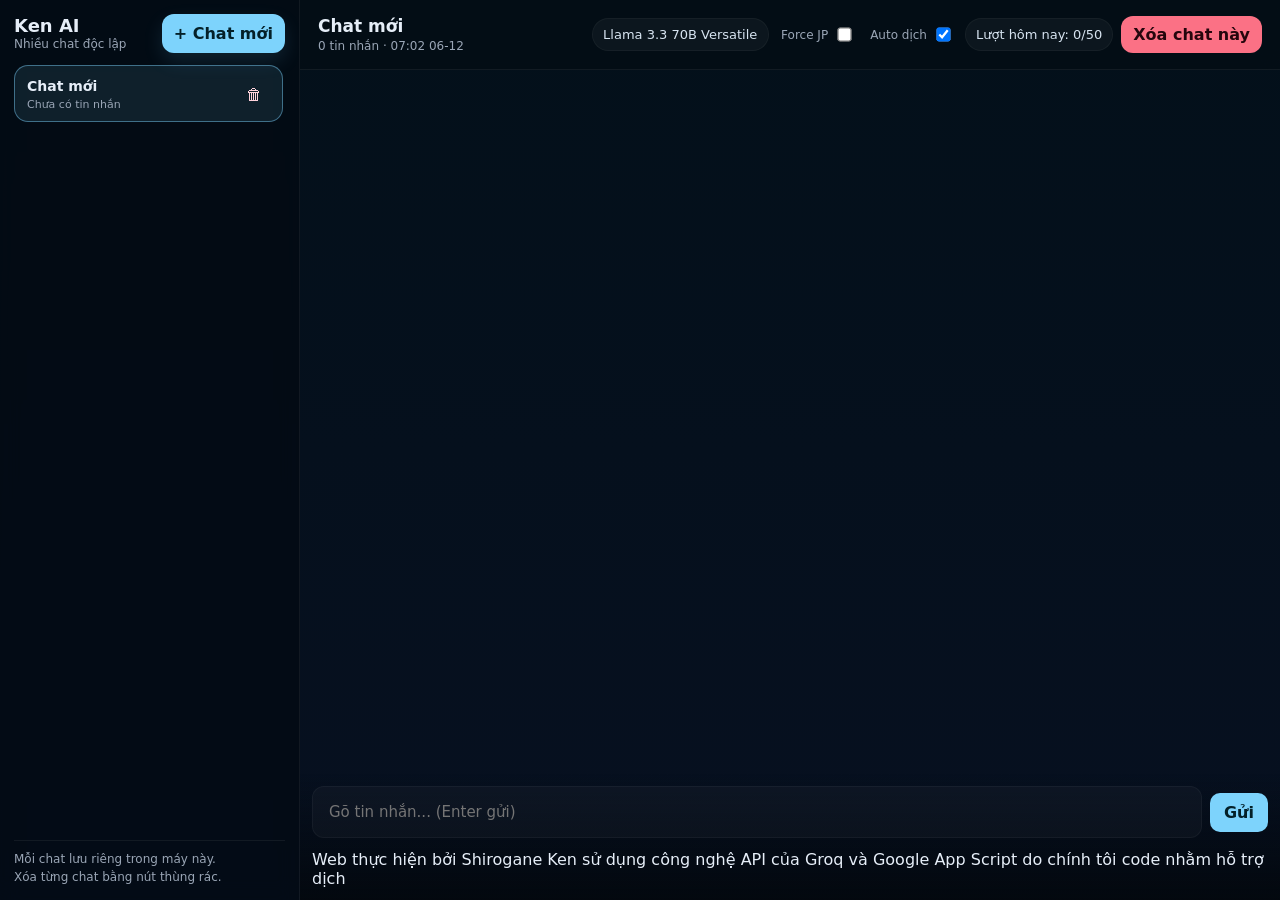
==== index.html @ e2cc00dc "Add files via upload" ====
<!doctype html>
<html lang="vi">
<head>
  <meta charset="utf-8" />
  <meta name="viewport" content="width=device-width,initial-scale=1" />
  <meta name="viewport" content="width=device-width, initial-scale=1, viewport-fit=cover" />
  <title>Multi Chat + Translate — Groq + Google Script</title>
  <style>
    :root{
      --bg1:#03101a;
      --bg2:#071020;
      --panel:rgba(11,18,32,0.92);
      --panel2:rgba(255,255,255,0.04);
      --line:rgba(255,255,255,0.06);
      --text:#e6eef8;
      --muted:#9aa6b6;
      --accent:#7dd3fc;
      --accent2:#06343b;
      --danger:#fb7185;
      --shadow:0 10px 40px rgba(2,6,23,0.6);
      --radius:16px;
    }
    *,*::before,*::after{box-sizing:border-box}
    html,body{height:100%;margin:0}
    body{
      font-family:Inter,system-ui,Segoe UI,Roboto,Arial,sans-serif;
      background:linear-gradient(180deg,var(--bg1) 0%,var(--bg2) 100%);
      color:var(--text);
      -webkit-font-smoothing:antialiased;
      -moz-osx-font-smoothing:grayscale;
      overflow:hidden;
    }
    button,select,input{font:inherit}
    .app{
      height:100vh;
      display:flex;
      gap:0;
    }

    .sidebar{
      width:300px;
      min-width:300px;
      background:rgba(4,10,18,0.72);
      border-right:1px solid var(--line);
      display:flex;
      flex-direction:column;
      padding:14px;
      gap:12px;
      backdrop-filter: blur(10px);
    }
    .sidebar-top{
      display:flex;
      align-items:center;
      justify-content:space-between;
      gap:10px;
    }
    .brand{
      display:flex;
      flex-direction:column;
      gap:2px;
    }
    .brand h1{
      margin:0;
      font-size:18px;
      line-height:1.1;
    }
    .brand .sub{
      color:var(--muted);
      font-size:12px;
    }
    .new-chat-btn{
      border:none;
      background:var(--accent);
      color:#042028;
      font-weight:700;
      border-radius:12px;
      padding:10px 12px;
      cursor:pointer;
      white-space:nowrap;
      box-shadow:0 8px 20px rgba(125,211,252,0.12);
    }
    .chat-list{
      overflow:auto;
      padding-right:2px;
      display:flex;
      flex-direction:column;
      gap:8px;
      flex:1;
    }
    .chat-item{
      width:100%;
      text-align:left;
      border:1px solid var(--line);
      background:rgba(255,255,255,0.03);
      color:var(--text);
      border-radius:14px;
      padding:12px 12px 10px;
      cursor:pointer;
      display:flex;
      align-items:flex-start;
      gap:10px;
      justify-content:space-between;
      transition:transform .12s ease, background .12s ease, border-color .12s ease;
    }
    .chat-item:hover{transform:translateY(-1px);background:rgba(255,255,255,0.05)}
    .chat-item.active{
      border-color:rgba(125,211,252,0.45);
      background:rgba(125,211,252,0.10);
    }
    .chat-item .info{
      min-width:0;
      flex:1;
    }
    .chat-item .title{
      font-size:14px;
      font-weight:700;
      margin-bottom:4px;
      white-space:nowrap;
      overflow:hidden;
      text-overflow:ellipsis;
    }
    .chat-item .meta{
      font-size:11px;
      color:var(--muted);
      white-space:nowrap;
      overflow:hidden;
      text-overflow:ellipsis;
    }
    .del-chat-btn{
      border:none;
      background:transparent;
      color:#ffd2db;
      cursor:pointer;
      border-radius:10px;
      width:32px;
      height:32px;
      flex:0 0 auto;
    }
    .del-chat-btn:hover{background:rgba(251,113,133,0.14)}
    .sidebar-foot{
      border-top:1px solid var(--line);
      padding-top:10px;
      color:var(--muted);
      font-size:12px;
      line-height:1.45;
    }

    .main{
      flex:1;
      display:flex;
      flex-direction:column;
      min-width:0;
      position:relative;
    }
    .topbar{
      display:flex;
      align-items:center;
      justify-content:space-between;
      gap:12px;
      padding:16px 18px;
      border-bottom:1px solid var(--line);
      background:rgba(6,10,16,0.40);
      backdrop-filter: blur(10px);
    }
    .topbar-left{
      min-width:0;
      display:flex;
      align-items:flex-start;
      gap:10px;
    }
    .mobile-menu-btn{
      display:none;
      border:none;
      background:rgba(255,255,255,0.06);
      color:var(--text);
      width:40px;
      height:40px;
      border-radius:12px;
      cursor:pointer;
    }
    .chat-head{
      min-width:0;
    }
    .chat-head h2{
      margin:0;
      font-size:17px;
      line-height:1.2;
      white-space:nowrap;
      overflow:hidden;
      text-overflow:ellipsis;
    }
    .chat-head .tiny{
      color:var(--muted);
      font-size:12px;
      margin-top:3px;
    }
    .topbar-right{
      display:flex;
      align-items:center;
      gap:8px;
      flex-wrap:wrap;
      justify-content:flex-end;
    }
    .pill{
      padding:8px 10px;
      border-radius:999px;
      background:rgba(255,255,255,0.04);
      color:#d7e4f1;
      font-size:13px;
      border:1px solid rgba(255,255,255,0.04);
    }
    select.pill{
      appearance:none;
      outline:none;
      color:#d7e4f1;
      background:rgba(255,255,255,0.04);
    }
    .toggle-group{
      display:flex;
      align-items:center;
      gap:6px;
      padding:0 4px;
      color:var(--muted);
      font-size:12px;
      white-space:nowrap;
    }
    .toggle-group input{transform:scale(1.08)}
    .danger-btn{
      border:none;
      background:var(--danger);
      color:#25060d;
      font-weight:700;
      border-radius:12px;
      padding:9px 12px;
      cursor:pointer;
      white-space:nowrap;
    }

    .messages-wrap{
      flex:1;
      overflow:auto;
      padding:18px 18px 120px;
      scroll-behavior:smooth;
    }
    .messages{
      display:flex;
      flex-direction:column;
      gap:12px;
      max-width:980px;
      margin:0 auto;
    }
    .msg{
      max-width:86%;
      padding:12px;
      border-radius:14px;
      line-height:1.5;
      white-space:pre-wrap;
      word-break:break-word;
      box-shadow:0 6px 16px rgba(2,6,23,0.45);
    }
    .user{
      align-self:flex-end;
      background:linear-gradient(180deg,#0b1520 0%, #071827 100%);
      text-align:right;
      color:#cfeefc;
    }
    .assistant{
      align-self:flex-start;
      background:linear-gradient(180deg,#06343b 0%, #052d31 100%);
      color:#e6f7fb;
    }
    .msg-top{
      display:flex;
      align-items:center;
      justify-content:space-between;
      gap:8px;
      margin-bottom:8px;
    }
    .meta-msg{
      font-size:12px;
      color:var(--muted);
    }
    .voice-btn{
      border:none;
      background:rgba(255,255,255,0.08);
      color:#e6f7fb;
      width:34px;
      height:34px;
      border-radius:10px;
      cursor:pointer;
      flex:0 0 auto;
    }
    .voice-btn:hover{background:rgba(255,255,255,0.14)}
    .translated{
      margin-top:8px;
      font-size:13px;
      color:#cfeefc;
      opacity:0.95;
    }
    .romanji{
      margin-top:6px;
      font-size:12px;
      color:var(--muted);
    }

    .composer-wrap{
      position:fixed;
      left:300px;
      right:0;
      bottom:env(safe-area-inset-bottom,12px);
      display:flex;
      justify-content:center;
      padding:12px;
      background:linear-gradient(180deg,rgba(3,8,14,0),rgba(3,8,14,0.96));
      pointer-events:auto;
    }
    .composer{
      width:100%;
      max-width:980px;
      display:flex;
      gap:8px;
      align-items:flex-end;
    }
    .input-box{
      flex:1;
      display:flex;
      flex-direction:column;
      gap:6px;
    }
    .row-input{
      display:flex;
      gap:8px;
      align-items:center;
    }
    .input-wrap{
      flex:1;
      display:flex;
      gap:8px;
      align-items:center;
      background:rgba(255,255,255,0.03);
      padding:8px;
      border-radius:12px;
      border:1px solid rgba(255,255,255,0.04);
    }
    input[type=text]{
      flex:1;
      border:none;
      outline:none;
      background:transparent;
      color:inherit;
      padding:8px;
      font-size:15px;
    }
    .send-btn{
      background:var(--accent);
      color:#042028;
      border:none;
      padding:10px 14px;
      border-radius:10px;
      font-weight:700;
      cursor:pointer;
      white-space:nowrap;
    }
    .send-btn:disabled{opacity:.6;cursor:not-allowed}

    .typing{display:inline-block}
    .dots span{
      display:inline-block;width:6px;height:6px;margin:0 2px;border-radius:50%;
      background:#cfeefc;opacity:0.3;animation:blink 1s infinite
    }
    @keyframes blink{
      0%{opacity:.2;transform:translateY(0)}
      50%{opacity:1;transform:translateY(-4px)}
      100%{opacity:.2;transform:translateY(0)}
    }
    .toast{
      position:fixed;
      right:18px;
      bottom:110px;
      background:rgba(0,0,0,0.72);
      padding:10px 14px;
      border-radius:8px;
      color:#e6eef8;
      z-index:60;
      max-width:min(92vw,360px)
    }

    @media(max-width:900px){
      .sidebar{
        position:fixed;
        z-index:50;
        left:0;
        top:0;
        bottom:0;
        transform:translateX(-102%);
        transition:transform .18s ease;
        box-shadow:var(--shadow);
      }
      .sidebar.open{transform:translateX(0)}
      .mobile-menu-btn{display:inline-flex;align-items:center;justify-content:center}
      .composer-wrap{left:0}
    }
    @media(max-width:720px){
      .topbar{padding:14px 12px}
      .messages-wrap{padding:14px 12px 120px}
      .msg{max-width:92%}
      .danger-btn{padding:9px 10px}
    }
  </style>
</head>
<body>
  <div class="app">
    <aside id="sidebar" class="sidebar">
      <div class="sidebar-top">
        <div class="brand">
          <h1>Ken AI</h1>
          <div class="sub">Nhiều chat độc lập</div>
        </div>
        <button id="newChatBtn" class="new-chat-btn" type="button">+ Chat mới</button>
      </div>

      <div id="chatList" class="chat-list" aria-label="Danh sách chat"></div>

      <div class="sidebar-foot">
        Mỗi chat lưu riêng trong máy này.<br/>
        Xóa từng chat bằng nút thùng rác.
      </div>
    </aside>

    <main class="main">
      <div class="topbar">
        <div class="topbar-left">
          <button id="mobileMenuBtn" class="mobile-menu-btn" type="button" aria-label="Mở menu">☰</button>
          <div class="chat-head">
            <h2 id="activeChatTitle">Chat</h2>
            <div id="activeChatSub" class="tiny">Sẵn sàng</div>
          </div>
        </div>

        <div class="topbar-right">
          <select id="model" class="pill" title="Chọn model">
            <option value="llama-3.3-70b-versatile">Llama 3.3 70B Versatile</option>
            <option value="llama-3.1-8b-instant">Llama 3.1 8B Instant</option>
            <option value="qwen-2.5-32b">Qwen 2.5 32B</option>
            <option value="gemma2-9b-it">Gemma 2 9B IT</option>
          </select>

          <div class="toggle-group">
            <span>Force JP</span>
            <input id="forceJP" type="checkbox" />
          </div>

          <div class="toggle-group">
            <span>Auto dịch</span>
            <input id="autoTranslate" type="checkbox" checked />
          </div>

          <div id="dailyInfo" class="pill">Lượt hôm nay: 0/50</div>
          <button id="deleteChatBtn" class="danger-btn" type="button">Xóa chat này</button>
        </div>
      </div>

      <div id="messagesWrap" class="messages-wrap">
        <div id="messages" class="messages" aria-live="polite"></div>
      </div>
    </main>
  </div>

  <div class="composer-wrap">
    <div class="composer" role="region" aria-label="Thanh nhập">
      <div class="input-box">
        <div class="row-input">
          <div class="input-wrap">
            <input id="textInput" type="text" placeholder="Gõ tin nhắn... (Enter gửi)" autocomplete="off" />
          </div>
          <button id="sendBtn" class="send-btn">Gửi</button>
        </div>

        <div style="display:flex;gap:10px;align-items:center;margin-top:6px;flex-wrap:wrap">
          <div class="small compact">Web thực hiện bởi Shirogane Ken sử dụng công nghệ API của Groq và Google App Script do chính tôi code nhằm hỗ trợ dịch
          </div>
        </div>
      </div>
    </div>
  </div>

<script>
document.addEventListener('DOMContentLoaded', () => {
  'use strict';

  const CONFIG = {
    groqApiKey: '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',
    translateScriptUrl: 'https://script.google.com/macros/s/AKfycbzAICigheXKYUsTbz40wBvBZoO7e1QwpnshdmXNKssfruroT7ATW6-kKr3fL-cDH7GG/exec',
    dailyLimit: 50,
    storagePrefix: 'multi_chat_translate_groq_v1_',
    modelDefault: 'llama-3.3-70b-versatile',
    endpoint: 'https://api.groq.com/openai/v1/chat/completions'
  };

  const $ = (id) => document.getElementById(id);
  const sidebar = $('sidebar');
  const mobileMenuBtn = $('mobileMenuBtn');
  const chatListEl = $('chatList');
  const activeChatTitleEl = $('activeChatTitle');
  const activeChatSubEl = $('activeChatSub');
  const modelEl = $('model');
  const messagesEl = $('messages');
  const messagesWrap = $('messagesWrap');
  const textInput = $('textInput');
  const sendBtn = $('sendBtn');
  const newChatBtn = $('newChatBtn');
  const deleteChatBtn = $('deleteChatBtn');
  const forceJpCheckbox = $('forceJP');
  const autoTranslateCheckbox = $('autoTranslate');
  const dailyInfo = $('dailyInfo');

  const STORAGE_THREADS = CONFIG.storagePrefix + 'threads';
  const STORAGE_ACTIVE = CONFIG.storagePrefix + 'active';
  const STORAGE_MODEL = CONFIG.storagePrefix + 'model';
  const STORAGE_DAILY = CONFIG.storagePrefix + 'daily';

  let threads = safeParse(localStorage.getItem(STORAGE_THREADS), []);
  let activeThreadId = localStorage.getItem(STORAGE_ACTIVE);
  let dailyState = safeParse(localStorage.getItem(STORAGE_DAILY), {});

  initDaily();
  initThreads();
  initModel();
  updateDailyUi();
  renderAll();

  modelEl.addEventListener('change', () => {
    localStorage.setItem(STORAGE_MODEL, modelEl.value);
  });

  newChatBtn.addEventListener('click', () => {
    const t = createThread();
    setActiveThread(t.id);
    showToast('Đã tạo chat mới');
  });

  deleteChatBtn.addEventListener('click', () => {
    const thread = getActiveThread();
    if (!thread) return;
    const ok = confirm(`Xóa chat "${thread.title}"?`);
    if (!ok) return;
    deleteThread(thread.id);
  });

  mobileMenuBtn.addEventListener('click', () => {
    sidebar.classList.toggle('open');
  });

  textInput.addEventListener('keydown', (e) => {
    if (e.key === 'Enter' && !e.shiftKey) {
      e.preventDefault();
      onSend();
    }
  });

  sendBtn.addEventListener('click', onSend);

  function safeParse(val, fallback) {
    try { return val ? JSON.parse(val) : fallback; } catch { return fallback; }
  }

  function saveThreads() {
    localStorage.setItem(STORAGE_THREADS, JSON.stringify(threads));
  }

  function saveActive() {
    localStorage.setItem(STORAGE_ACTIVE, activeThreadId || '');
  }

  function saveDaily() {
    localStorage.setItem(STORAGE_DAILY, JSON.stringify(dailyState));
  }

  function initDaily() {
    const today = new Date().toISOString().slice(0, 10);
    if (!dailyState.date || dailyState.date !== today) {
      dailyState = { date: today, used: 0 };
      saveDaily();
    }
  }

  function initThreads() {
    if (!Array.isArray(threads) || !threads.length) {
      const t = createThread(true);
      activeThreadId = t.id;
      saveActive();
    } else {
      const exists = threads.some(t => t.id === activeThreadId);
      if (!exists) {
        activeThreadId = threads[0].id;
        saveActive();
      }
    }
  }

  function initModel() {
    const savedModel = localStorage.getItem(STORAGE_MODEL);
    modelEl.value = savedModel || CONFIG.modelDefault;
  }

  function uid() {
    return 't_' + Date.now().toString(36) + '_' + Math.random().toString(36).slice(2, 8);
  }

  function nowLabel() {
    return new Date().toLocaleString('vi-VN', {
      hour: '2-digit',
      minute: '2-digit',
      day: '2-digit',
      month: '2-digit'
    });
  }

  function createThread(isInitial = false) {
    const thread = {
      id: uid(),
      title: isInitial ? 'Chat mới' : 'Chat mới',
      createdAt: new Date().toISOString(),
      updatedAt: new Date().toISOString(),
      messages: []
    };
    threads.unshift(thread);
    saveThreads();
    renderSidebar();
    return thread;
  }

  function deleteThread(id) {
    threads = threads.filter(t => t.id !== id);
    if (!threads.length) {
      const t = createThread(true);
      activeThreadId = t.id;
    } else if (activeThreadId === id) {
      activeThreadId = threads[0].id;
    }
    saveThreads();
    saveActive();
    renderAll();
    showToast('Đã xóa chat');
  }

  function setActiveThread(id) {
    activeThreadId = id;
    saveActive();
    renderAll();
    if (window.innerWidth <= 900) {
      sidebar.classList.remove('open');
    }
  }

  function getActiveThread() {
    return threads.find(t => t.id === activeThreadId) || threads[0] || null;
  }

  function updateThreadTitle(thread) {
    const firstUser = thread.messages.find(m => m.role === 'user');
    if (!firstUser) return;
    const text = String(firstUser.content || '').trim();
    if (!text) return;
    const base = text.replace(/\s+/g, ' ');
    thread.title = base.length > 24 ? base.slice(0, 24) + '…' : base;
  }

  function updateThreadMeta(thread) {
    thread.updatedAt = new Date().toISOString();
    updateThreadTitle(thread);
  }

  function detectInputLanguage(text) {
    const raw = String(text || '').trim();
    if (!raw) return 'unknown';

    // Ưu tiên tiếng Việt trước: chỉ cần có 1 dấu hiệu tiếng Việt là coi là tiếng Việt
    const hasVietnameseDiacritics = /[àáạảãâầấậẩẫăằắặẳẵèéẹẻẽêềếệểễìíịỉĩòóọỏõôồốộổỗơờớợởỡùúụủũưừứựửữỳýỵỷỹđ]/i.test(raw);
    const viWordHints = [
      'xin', 'chào', 'chao', 'bạn', 'ban', 'tôi', 'toi', 'mình', 'minh',
      'hôm', 'hom', 'nay', 'qua', 'cảm', 'cam', 'ơn', 'on', 'không', 'khong',
      'có', 'co', 'giúp', 'giup', 'thế', 'the', 'nào', 'sao', 'được', 'duoc',
      'làm', 'lam', 'nha', 'nhé', 'nhe', 'rồi', 'roi', 'vì', 'vi', 'nên', 'nen',
      'đang', 'dang', 'đi', 'di', 'gì', 'gi', 'đâu', 'dau', 'đó', 'do'
    ];

    if (hasVietnameseDiacritics) return 'vi';

    const lowered = raw.toLowerCase();
    for (const w of viWordHints) {
      const re = new RegExp(`(^|[^\\p{L}])${escapeRegex(w)}([^\\p{L}]|$)`, 'iu');
      if (re.test(lowered)) return 'vi';
    }

    if (/[ぁ-んァ-ン一-龯々]/.test(raw)) return 'ja';

    return 'ja';
  }

  function escapeRegex(s) {
    return String(s).replace(/[.*+?^${}()|[\]\\]/g, '\\$&');
  }

  function buildSystemPrompt(mode, forceJP) {
    if (mode === 'vi') {
      return 'Bạn là trợ lý hữu ích. Hãy trả lời hoàn toàn bằng tiếng Việt tự nhiên, không dịch sang ngôn ngữ khác, không Romanji, không nhắc rằng bạn là AI.';
    }
    if (forceJP) {
      return 'You are a native Japanese speaker. Reply in Japanese only. Keep the response natural and concise. Do not say you are an AI.';
    }
    return 'Reply in Japanese only. Keep the response natural and concise. Do not say you are an AI.';
  }

  function buildMessages(userText, mode, forceJP, thread) {
    const msgs = [
      { role: 'system', content: buildSystemPrompt(mode, forceJP) }
    ];

    for (const m of thread.messages) {
      if (m.role === 'user' || m.role === 'assistant') {
        msgs.push({ role: m.role, content: m.content || '' });
      }
    }

    msgs.push({ role: 'user', content: userText });
    return msgs;
  }

  function escapeHtml(s) {
    return String(s ?? '')
      .replaceAll('&', '&amp;')
      .replaceAll('<', '&lt;')
      .replaceAll('>', '&gt;');
  }

  function updateDailyUi() {
    dailyInfo.innerText = `Lượt hôm nay: ${Number(dailyState.used || 0)}/${CONFIG.dailyLimit}`;
  }

  function incrementDailyCount() {
    dailyState.used = Number(dailyState.used || 0) + 1;
    saveDaily();
    updateDailyUi();
  }

  function decrementDailyCount() {
    dailyState.used = Math.max(0, Number(dailyState.used || 0) - 1);
    saveDaily();
    updateDailyUi();
  }

  function hasDailyQuota() {
    return Number(dailyState.used || 0) < CONFIG.dailyLimit;
  }

  function showToast(msg, ms = 1800) {
    let el = document.querySelector('.toast');
    if (!el) {
      el = document.createElement('div');
      el.className = 'toast';
      document.body.appendChild(el);
    }
    el.innerText = msg;
    el.style.display = 'block';
    clearTimeout(showToast._timer);
    showToast._timer = setTimeout(() => (el.style.display = 'none'), ms);
  }

  function showTyping() {
    const node = document.createElement('div');
    node.className = 'msg assistant';
    node.id = 'typingNode';
    node.innerHTML = '<div class="meta-msg">AI đang soạn...</div><div class="typing dots"><span></span><span></span><span></span></div>';
    messagesEl.appendChild(node);
    messagesWrap.scrollTop = messagesWrap.scrollHeight;
  }

  function removeTyping() {
    const node = $('typingNode');
    if (node) node.remove();
  }

  function parseResponse(data) {
    if (!data) return '(No data)';
    if (typeof data === 'string') return data;
    if (data.choices?.[0]?.message?.content) return data.choices[0].message.content;
    if (data.error?.message) return data.error.message;
    if (data.message) return data.message;
    return JSON.stringify(data, null, 2);
  }

  async function callGroq(apiKey, body) {
    const res = await fetch(CONFIG.endpoint, {
      method: 'POST',
      headers: {
        'Content-Type': 'application/json',
        'Authorization': 'Bearer ' + apiKey
      },
      body: JSON.stringify(body)
    });

    const text = await res.text();
    let data;
    try { data = JSON.parse(text); } catch { data = text; }
    return { ok: res.ok, status: res.status, data };
  }

  async function translateViaScript(text, source = 'ja', target = 'vi') {
    const scriptUrl = (CONFIG.translateScriptUrl || '').trim();
    if (!scriptUrl || scriptUrl.includes('PASTE_')) {
      return { error: 'Translate script URL chưa được cấu hình' };
    }

    const url = scriptUrl + '?text=' + encodeURIComponent(text) +
      '&source=' + encodeURIComponent(source) +
      '&target=' + encodeURIComponent(target);

    const res = await fetch(url, { method: 'GET' });
    if (!res.ok) return { error: 'Translate script returned ' + res.status };
    return await res.json();
  }

  function isJapaneseText(text) {
    return /[ぁ-んァ-ン一-龯々]/.test(String(text || ''));
  }

  function speakJapanese(text) {
    if (!('speechSynthesis' in window)) {
      showToast('Trình duyệt không hỗ trợ phát âm');
      return;
    }

    const raw = String(text || '').trim();
    if (!raw) return;

    speechSynthesis.cancel();

    const utter = new SpeechSynthesisUtterance(raw);
    utter.lang = 'ja-JP';
    utter.rate = 0.95;
    utter.pitch = 1;

    const voices = speechSynthesis.getVoices?.() || [];
    const jpVoice =
      voices.find(v => /ja/i.test(v.lang)) ||
      voices.find(v => /Japanese/i.test(v.name)) ||
      null;

    if (jpVoice) utter.voice = jpVoice;

    speechSynthesis.speak(utter);
  }

  function renderSidebar() {
    chatListEl.innerHTML = '';
    const sorted = [...threads].sort((a, b) => new Date(b.updatedAt) - new Date(a.updatedAt));

    sorted.forEach(thread => {
      const item = document.createElement('button');
      item.className = 'chat-item' + (thread.id === activeThreadId ? ' active' : '');
      item.type = 'button';

      const info = document.createElement('div');
      info.className = 'info';

      const title = document.createElement('div');
      title.className = 'title';
      title.innerText = thread.title || 'Chat';

      const meta = document.createElement('div');
      meta.className = 'meta';
      const last = thread.messages.at(-1);
      meta.innerText = last ? (last.content || '').slice(0, 42) : 'Chưa có tin nhắn';

      info.appendChild(title);
      info.appendChild(meta);

      const del = document.createElement('button');
      del.type = 'button';
      del.className = 'del-chat-btn';
      del.title = 'Xóa chat này';
      del.innerText = '🗑';
      del.addEventListener('click', (e) => {
        e.stopPropagation();
        const ok = confirm(`Xóa chat "${thread.title}"?`);
        if (!ok) return;
        deleteThread(thread.id);
      });

      item.appendChild(info);
      item.appendChild(del);

      item.addEventListener('click', () => setActiveThread(thread.id));

      chatListEl.appendChild(item);
    });
  }

  function renderMessages() {
    const thread = getActiveThread();
    messagesEl.innerHTML = '';

    if (!thread) {
      activeChatTitleEl.innerText = 'Chat';
      activeChatSubEl.innerText = 'Chưa có chat';
      return;
    }

    activeChatTitleEl.innerText = thread.title || 'Chat';
    activeChatSubEl.innerText = `${thread.messages.length} tin nhắn · ${nowLabel()}`;

    thread.messages.forEach(msg => {
      const el = document.createElement('div');
      el.className = 'msg ' + (msg.role === 'user' ? 'user' : 'assistant');

      if (msg.role === 'assistant') {
        const top = document.createElement('div');
        top.className = 'msg-top';

        if (msg.meta) {
          const meta = document.createElement('div');
          meta.className = 'meta-msg';
          meta.innerText = msg.meta;
          top.appendChild(meta);
        } else {
          const spacer = document.createElement('div');
          spacer.style.minHeight = '1px';
          top.appendChild(spacer);
        }

        if (msg.voiceable) {
          const btn = document.createElement('button');
          btn.type = 'button';
          btn.className = 'voice-btn';
          btn.title = 'Phát âm tiếng Nhật';
          btn.innerText = '🔊';
          btn.addEventListener('click', () => speakJapanese(msg.content || ''));
          top.appendChild(btn);
        }

        el.appendChild(top);
      }

      const c = document.createElement('div');
      c.innerText = msg.content || '';
      el.appendChild(c);

      if (msg.translation) {
        const t = document.createElement('div');
        t.className = 'translated';
        t.innerHTML = '<strong>→ VI:</strong> ' + escapeHtml(msg.translation);
        el.appendChild(t);
      }

      if (msg.romanji) {
        const r = document.createElement('div');
        r.className = 'romanji';
        r.innerText = '→ Romanji: ' + msg.romanji;
        el.appendChild(r);
      }

      messagesEl.appendChild(el);
    });

    messagesWrap.scrollTop = messagesWrap.scrollHeight;
  }

  function renderAll() {
    renderSidebar();
    renderMessages();
  }

  async function onSend() {
    if (!hasDailyQuota()) {
      alert('Bạn đã hết lượt nhắn trong ngày. Vui lòng thử lại vào ngày mai 🙏');
      return;
    }

    const text = (textInput.value || '').trim();
    if (!text) {
      alert('Nhập tin nhắn đi đã');
      return;
    }

    const thread = getActiveThread();
    if (!thread) {
      const t = createThread(true);
      setActiveThread(t.id);
      return;
    }

    const inputMode = detectInputLanguage(text);
    const userMsg = { role: 'user', content: text };
    thread.messages.push(userMsg);
    updateThreadMeta(thread);
    saveThreads();
    renderAll();

    textInput.value = '';

    const apiKey = (CONFIG.groqApiKey || '').trim();
    if (!apiKey || apiKey.includes('PASTE_')) {
      alert('Chưa dán GROQ API key vào CONFIG.groqApiKey');
      thread.messages.pop();
      saveThreads();
      renderAll();
      return;
    }

    incrementDailyCount();
    showTyping();
    sendBtn.disabled = true;

    try {
      const forceJP = forceJpCheckbox.checked && inputMode !== 'vi';

      const body = {
        model: modelEl.value || CONFIG.modelDefault,
        messages: buildMessages(text, inputMode, forceJP, thread),
        temperature: 0.7
      };

      const response = await callGroq(apiKey, body);

      if (response.status === 429) {
        dailyState.used = Math.max(0, Number(dailyState.used || 1) - 1);
        saveDaily();
        updateDailyUi();
        removeTyping();
        thread.messages.push({
          role: 'assistant',
          content: 'Bạn đã hết lượt gửi theo giới hạn server (429). Thử lại sau nhé.',
          voiceable: false
        });
        updateThreadMeta(thread);
        saveThreads();
        renderAll();
        return;
      }

      if (!response.ok) {
        removeTyping();
        thread.messages.push({
          role: 'assistant',
          content: 'Lỗi từ API: ' + (typeof response.data === 'string' ? response.data : JSON.stringify(response.data)),
          voiceable: false
        });
        updateThreadMeta(thread);
        saveThreads();
        renderAll();
        decrementDailyCount();
        return;
      }

      const assistantText = parseResponse(response.data);

      let translated = null;
      let romanji = null;

      const shouldTranslate = autoTranslateCheckbox.checked && inputMode !== 'vi';
      if (shouldTranslate && CONFIG.translateScriptUrl && !CONFIG.translateScriptUrl.includes('PASTE_')) {
        try {
          const t = await translateViaScript(assistantText, 'ja', 'vi');
          if (!t.error) {
            translated = t.translated || null;
            romanji = t.romanji || null;
          }
        } catch (e) {
          console.warn('Translate failed:', e);
        }
      }

      thread.messages.push({
        role: 'assistant',
        content: assistantText,
        translation: translated,
        romanji: romanji,
        meta: response.data?.model ? 'Model: ' + response.data.model : undefined,
        voiceable: inputMode !== 'vi' && isJapaneseText(assistantText)
      });

      updateThreadMeta(thread);
      saveThreads();
      renderAll();
      showToast('Hoàn thành');
    } catch (err) {
      dailyState.used = Math.max(0, Number(dailyState.used || 1) - 1);
      saveDaily();
      updateDailyUi();
      removeTyping();
      thread.messages.push({
        role: 'assistant',
        content: 'Lỗi network/khác: ' + (err?.message || String(err)),
        voiceable: false
      });
      updateThreadMeta(thread);
      saveThreads();
      renderAll();
    } finally {
      removeTyping();
      sendBtn.disabled = false;
    }
  }

  document.addEventListener('click', (e) => {
    if (window.innerWidth <= 900 && sidebar.classList.contains('open')) {
      const clickedInsideSidebar = sidebar.contains(e.target) || mobileMenuBtn.contains(e.target);
      if (!clickedInsideSidebar) sidebar.classList.remove('open');
    }
  });

  console.log('Multi-chat client initialized.');
});
</script>
</body>
</html>
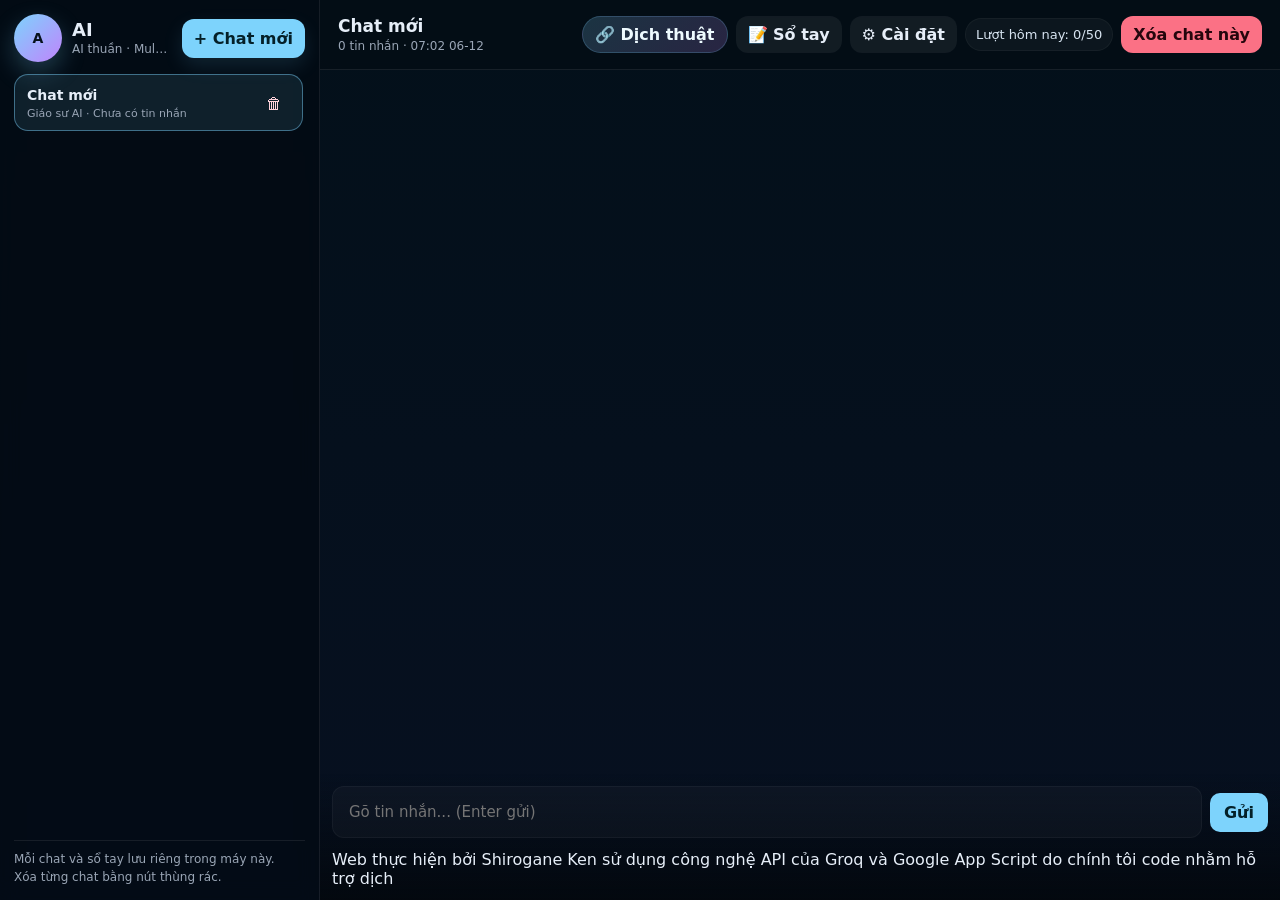
==== commit 462fa739: "Add files via upload" ====
--- a/index.html
+++ b/index.html
@@ -2,427 +2,251 @@
 <html lang="vi">
 <head>
   <meta charset="utf-8" />
-  <meta name="viewport" content="width=device-width,initial-scale=1" />
-  <meta name="viewport" content="width=device-width, initial-scale=1, viewport-fit=cover" />
-  <title>Multi Chat + Translate — Groq + Google Script</title>
-  <style>
-    :root{
-      --bg1:#03101a;
-      --bg2:#071020;
-      --panel:rgba(11,18,32,0.92);
-      --panel2:rgba(255,255,255,0.04);
-      --line:rgba(255,255,255,0.06);
-      --text:#e6eef8;
-      --muted:#9aa6b6;
-      --accent:#7dd3fc;
-      --accent2:#06343b;
-      --danger:#fb7185;
-      --shadow:0 10px 40px rgba(2,6,23,0.6);
-      --radius:16px;
-    }
-    *,*::before,*::after{box-sizing:border-box}
-    html,body{height:100%;margin:0}
-    body{
-      font-family:Inter,system-ui,Segoe UI,Roboto,Arial,sans-serif;
-      background:linear-gradient(180deg,var(--bg1) 0%,var(--bg2) 100%);
-      color:var(--text);
-      -webkit-font-smoothing:antialiased;
-      -moz-osx-font-smoothing:grayscale;
-      overflow:hidden;
-    }
-    button,select,input{font:inherit}
-    .app{
-      height:100vh;
-      display:flex;
-      gap:0;
-    }
-
-    .sidebar{
-      width:300px;
-      min-width:300px;
-      background:rgba(4,10,18,0.72);
-      border-right:1px solid var(--line);
-      display:flex;
-      flex-direction:column;
-      padding:14px;
-      gap:12px;
-      backdrop-filter: blur(10px);
-    }
-    .sidebar-top{
-      display:flex;
-      align-items:center;
-      justify-content:space-between;
-      gap:10px;
-    }
-    .brand{
-      display:flex;
-      flex-direction:column;
-      gap:2px;
-    }
-    .brand h1{
-      margin:0;
-      font-size:18px;
-      line-height:1.1;
-    }
-    .brand .sub{
-      color:var(--muted);
-      font-size:12px;
-    }
-    .new-chat-btn{
-      border:none;
-      background:var(--accent);
-      color:#042028;
-      font-weight:700;
-      border-radius:12px;
-      padding:10px 12px;
-      cursor:pointer;
-      white-space:nowrap;
-      box-shadow:0 8px 20px rgba(125,211,252,0.12);
-    }
-    .chat-list{
-      overflow:auto;
-      padding-right:2px;
-      display:flex;
-      flex-direction:column;
-      gap:8px;
-      flex:1;
-    }
-    .chat-item{
-      width:100%;
-      text-align:left;
-      border:1px solid var(--line);
-      background:rgba(255,255,255,0.03);
-      color:var(--text);
-      border-radius:14px;
-      padding:12px 12px 10px;
-      cursor:pointer;
-      display:flex;
-      align-items:flex-start;
-      gap:10px;
-      justify-content:space-between;
-      transition:transform .12s ease, background .12s ease, border-color .12s ease;
-    }
-    .chat-item:hover{transform:translateY(-1px);background:rgba(255,255,255,0.05)}
-    .chat-item.active{
-      border-color:rgba(125,211,252,0.45);
-      background:rgba(125,211,252,0.10);
-    }
-    .chat-item .info{
-      min-width:0;
-      flex:1;
-    }
-    .chat-item .title{
-      font-size:14px;
-      font-weight:700;
-      margin-bottom:4px;
-      white-space:nowrap;
-      overflow:hidden;
-      text-overflow:ellipsis;
-    }
-    .chat-item .meta{
-      font-size:11px;
-      color:var(--muted);
-      white-space:nowrap;
-      overflow:hidden;
-      text-overflow:ellipsis;
-    }
-    .del-chat-btn{
-      border:none;
-      background:transparent;
-      color:#ffd2db;
-      cursor:pointer;
-      border-radius:10px;
-      width:32px;
-      height:32px;
-      flex:0 0 auto;
-    }
-    .del-chat-btn:hover{background:rgba(251,113,133,0.14)}
-    .sidebar-foot{
-      border-top:1px solid var(--line);
-      padding-top:10px;
-      color:var(--muted);
-      font-size:12px;
-      line-height:1.45;
-    }
-
-    .main{
-      flex:1;
-      display:flex;
-      flex-direction:column;
-      min-width:0;
-      position:relative;
-    }
-    .topbar{
-      display:flex;
-      align-items:center;
-      justify-content:space-between;
-      gap:12px;
-      padding:16px 18px;
-      border-bottom:1px solid var(--line);
-      background:rgba(6,10,16,0.40);
-      backdrop-filter: blur(10px);
-    }
-    .topbar-left{
-      min-width:0;
-      display:flex;
-      align-items:flex-start;
-      gap:10px;
-    }
-    .mobile-menu-btn{
-      display:none;
-      border:none;
-      background:rgba(255,255,255,0.06);
-      color:var(--text);
-      width:40px;
-      height:40px;
-      border-radius:12px;
-      cursor:pointer;
-    }
-    .chat-head{
-      min-width:0;
-    }
-    .chat-head h2{
-      margin:0;
-      font-size:17px;
-      line-height:1.2;
-      white-space:nowrap;
-      overflow:hidden;
-      text-overflow:ellipsis;
-    }
-    .chat-head .tiny{
-      color:var(--muted);
-      font-size:12px;
-      margin-top:3px;
-    }
-    .topbar-right{
-      display:flex;
-      align-items:center;
-      gap:8px;
-      flex-wrap:wrap;
-      justify-content:flex-end;
-    }
-    .pill{
-      padding:8px 10px;
-      border-radius:999px;
-      background:rgba(255,255,255,0.04);
-      color:#d7e4f1;
-      font-size:13px;
-      border:1px solid rgba(255,255,255,0.04);
-    }
-    select.pill{
-      appearance:none;
-      outline:none;
-      color:#d7e4f1;
-      background:rgba(255,255,255,0.04);
-    }
-    .toggle-group{
-      display:flex;
-      align-items:center;
-      gap:6px;
-      padding:0 4px;
-      color:var(--muted);
-      font-size:12px;
-      white-space:nowrap;
-    }
-    .toggle-group input{transform:scale(1.08)}
-    .danger-btn{
-      border:none;
-      background:var(--danger);
-      color:#25060d;
-      font-weight:700;
-      border-radius:12px;
-      padding:9px 12px;
-      cursor:pointer;
-      white-space:nowrap;
-    }
-
-    .messages-wrap{
-      flex:1;
-      overflow:auto;
-      padding:18px 18px 120px;
-      scroll-behavior:smooth;
-    }
-    .messages{
-      display:flex;
-      flex-direction:column;
-      gap:12px;
-      max-width:980px;
-      margin:0 auto;
-    }
-    .msg{
-      max-width:86%;
-      padding:12px;
-      border-radius:14px;
-      line-height:1.5;
-      white-space:pre-wrap;
-      word-break:break-word;
-      box-shadow:0 6px 16px rgba(2,6,23,0.45);
-    }
-    .user{
-      align-self:flex-end;
-      background:linear-gradient(180deg,#0b1520 0%, #071827 100%);
-      text-align:right;
-      color:#cfeefc;
-    }
-    .assistant{
-      align-self:flex-start;
-      background:linear-gradient(180deg,#06343b 0%, #052d31 100%);
-      color:#e6f7fb;
-    }
-    .msg-top{
-      display:flex;
-      align-items:center;
-      justify-content:space-between;
-      gap:8px;
-      margin-bottom:8px;
-    }
-    .meta-msg{
-      font-size:12px;
-      color:var(--muted);
-    }
-    .voice-btn{
-      border:none;
-      background:rgba(255,255,255,0.08);
-      color:#e6f7fb;
-      width:34px;
-      height:34px;
-      border-radius:10px;
-      cursor:pointer;
-      flex:0 0 auto;
-    }
-    .voice-btn:hover{background:rgba(255,255,255,0.14)}
-    .translated{
-      margin-top:8px;
-      font-size:13px;
-      color:#cfeefc;
-      opacity:0.95;
-    }
-    .romanji{
-      margin-top:6px;
-      font-size:12px;
-      color:var(--muted);
-    }
-
-    .composer-wrap{
-      position:fixed;
-      left:300px;
-      right:0;
-      bottom:env(safe-area-inset-bottom,12px);
-      display:flex;
-      justify-content:center;
-      padding:12px;
-      background:linear-gradient(180deg,rgba(3,8,14,0),rgba(3,8,14,0.96));
-      pointer-events:auto;
-    }
-    .composer{
-      width:100%;
-      max-width:980px;
-      display:flex;
-      gap:8px;
-      align-items:flex-end;
-    }
-    .input-box{
-      flex:1;
-      display:flex;
-      flex-direction:column;
-      gap:6px;
-    }
-    .row-input{
-      display:flex;
-      gap:8px;
-      align-items:center;
-    }
-    .input-wrap{
-      flex:1;
-      display:flex;
-      gap:8px;
-      align-items:center;
-      background:rgba(255,255,255,0.03);
-      padding:8px;
-      border-radius:12px;
-      border:1px solid rgba(255,255,255,0.04);
-    }
-    input[type=text]{
-      flex:1;
-      border:none;
-      outline:none;
-      background:transparent;
-      color:inherit;
-      padding:8px;
-      font-size:15px;
-    }
-    .send-btn{
-      background:var(--accent);
-      color:#042028;
-      border:none;
-      padding:10px 14px;
-      border-radius:10px;
-      font-weight:700;
-      cursor:pointer;
-      white-space:nowrap;
-    }
-    .send-btn:disabled{opacity:.6;cursor:not-allowed}
-
-    .typing{display:inline-block}
-    .dots span{
-      display:inline-block;width:6px;height:6px;margin:0 2px;border-radius:50%;
-      background:#cfeefc;opacity:0.3;animation:blink 1s infinite
-    }
-    @keyframes blink{
-      0%{opacity:.2;transform:translateY(0)}
-      50%{opacity:1;transform:translateY(-4px)}
-      100%{opacity:.2;transform:translateY(0)}
-    }
-    .toast{
-      position:fixed;
-      right:18px;
-      bottom:110px;
-      background:rgba(0,0,0,0.72);
-      padding:10px 14px;
-      border-radius:8px;
-      color:#e6eef8;
-      z-index:60;
-      max-width:min(92vw,360px)
-    }
-
-    @media(max-width:900px){
-      .sidebar{
-        position:fixed;
-        z-index:50;
-        left:0;
-        top:0;
-        bottom:0;
-        transform:translateX(-102%);
-        transition:transform .18s ease;
-        box-shadow:var(--shadow);
-      }
-      .sidebar.open{transform:translateX(0)}
-      .mobile-menu-btn{display:inline-flex;align-items:center;justify-content:center}
-      .composer-wrap{left:0}
-    }
-    @media(max-width:720px){
-      .topbar{padding:14px 12px}
-      .messages-wrap{padding:14px 12px 120px}
-      .msg{max-width:92%}
-      .danger-btn{padding:9px 10px}
-    }
-  </style>
+  <meta name="viewport" content="width=device-width,initial-scale=1,viewport-fit=cover" />
+  <title>AIは日本語を勉強するのを助けてくれます</title>
+  <link rel="stylesheet" href="style.css">
 </head>
 <body>
+  <div id="toast" class="toast"></div>
+
+  <div id="settingsOverlay" class="overlay" aria-hidden="true">
+    <div class="overlay-shell">
+      <div class="overlay-head">
+        <div>
+          <h2>Cài đặt phòng chat</h2>
+          <div class="sub">Tất cả tuỳ chọn được lưu riêng cho từng phòng.</div>
+        </div>
+        <button id="settingsCloseBtn" class="settings-toggle-btn" type="button">✕ Đóng</button>
+      </div>
+
+      <div class="overlay-body">
+        <div class="settings-grid">
+          <div class="settings-column">
+            <div class="settings-card">
+              <div class="settings-title">
+                <h3>Chế độ hoạt động</h3>
+                <span class="hint">Chỉ phòng hiện tại</span>
+              </div>
+              <div class="mode-switch">
+                <button id="pureModeBtn" class="mode-btn active" type="button">Giáo sư AI</button>
+                <button id="roleplayModeBtn" class="mode-btn" type="button">Nhập vai</button>
+              </div>
+              <div class="settings-tip">
+                Phòng chat này giữ mode riêng. Chuyển phòng là mode, tên và avatar theo đúng phòng đó.
+              </div>
+            </div>
+
+            <div id="pureSettings" class="settings-card">
+              <div class="settings-title">
+                <h3>Giáo sư AI</h3>
+                <span class="hint">Không cần prompt nhập vai</span>
+              </div>
+              <div class="field">
+                <label>Tên AI</label>
+                <input id="aiNameInput" type="text" placeholder="Ví dụ: AI" />
+              </div>
+              <div class="settings-tip">
+                Tên này sẽ được AI dùng để tự xưng trong chế độ thuần.
+              </div>
+            </div>
+
+            <div id="roleplaySettings" class="settings-card hidden">
+              <div class="settings-title">
+                <h3>Nhập vai</h3>
+                <span class="hint">Tên · tính cách · avatar</span>
+              </div>
+
+              <div class="field">
+                <label>Tên nhân vật</label>
+                <input id="roleplayNameInput" type="text" placeholder="Ví dụ: Miku" />
+              </div>
+
+              <div class="field">
+                <label>Tính cách</label>
+                <textarea id="roleplayPersonalityInput" placeholder="Ví dụ: tsundere, dễ thương, hơi cộc nhưng quan tâm người dùng"></textarea>
+              </div>
+
+              <div class="field">
+                <label>Tên người dùng</label>
+                <input id="roleplayUserNameInput" type="text" placeholder="Để trống nếu không muốn gọi tên" />
+              </div>
+
+              <div class="field">
+                <label>Cách xưng hô</label>
+                <select id="roleplayRelationInput">
+                  <option value="cậu-tớ">cậu - tớ</option>
+                  <option value="mình-bạn">mình - bạn</option>
+                  <option value="ta-ngươi">ta - ngươi</option>
+                  <option value="anh-em">anh - em</option>
+                </select>
+              </div>
+
+              <div class="field">
+                <label>Avatar</label>
+                <div class="avatar-picker">
+                  <div class="avatar preview" id="roleplayAvatarPreview">
+                    <img id="roleplayAvatarImg" alt="roleplay avatar" />
+                    <span id="roleplayAvatarText">AI</span>
+                  </div>
+                  <input id="roleplayAvatarInput" type="file" accept="image/*" />
+                  <button id="clearAvatarBtn" class="mini-btn" type="button">Xóa avatar</button>
+                </div>
+              </div>
+            </div>
+          </div>
+
+          <div class="settings-column">
+            <div class="settings-card">
+              <div class="settings-title">
+                <h3>Tuỳ chọn chat</h3>
+                <span class="hint">Gọn trong setting</span>
+              </div>
+
+              <div class="field">
+                <label>Model</label>
+                <select id="model" class="pill" title="Chọn model">
+                  <option value="llama-3.3-70b-versatile">Llama 3.3 70B Versatile</option>
+                  <option value="llama-3.1-8b-instant">Llama 3.1 8B Instant</option>
+                  <option value="qwen-2.5-32b">Qwen 2.5 32B</option>
+                  <option value="gemma2-9b-it">Gemma 2 9B IT</option>
+                </select>
+              </div>
+
+              <div class="field">
+                <div class="settings-title">
+                  <h3>Force JP</h3>
+                  <span class="hint">Ép trả lời Nhật</span>
+                </div>
+                <div class="toggle-group" style="justify-content:space-between">
+                  <span>Áp dụng cho phòng hiện tại</span>
+                  <input id="forceJP" type="checkbox" />
+                </div>
+              </div>
+
+              <div class="field">
+                <div class="settings-title">
+                  <h3>Auto dịch</h3>
+                  <span class="hint">Dùng script nội bộ</span>
+                </div>
+                <div class="toggle-group" style="justify-content:space-between">
+                  <span>Tự dịch sang tiếng Việt</span>
+                  <input id="autoTranslate" type="checkbox" checked />
+                </div>
+              </div>
+            </div>
+
+            <div class="settings-card">
+              <div class="settings-title">
+                <h3>Ghi chú</h3>
+                <span class="hint">Lưu theo phòng</span>
+              </div>
+              <div class="settings-tip">
+                Khi bạn đổi phòng, mọi thiết lập ở đây sẽ đi theo phòng đó. Không còn chuyện đổi qua thuần mà mất avatar hoặc tên của phòng nhập vai.
+              </div>
+            </div>
+          </div>
+        </div>
+      </div>
+    </div>
+  </div>
+
+    
+  
+  <div id="notebookOverlay" class="overlay" aria-hidden="true">
+    <div class="overlay-shell notebook-shell">
+      <div class="overlay-head">
+        <div>
+          <h2>Sổ tay</h2>
+          <div class="sub">AI có thể tạo nhiều trang riêng, lưu theo từng phòng chat.</div>
+        </div>
+        <div style="display:flex;gap:8px;align-items:center;flex-wrap:wrap;justify-content:flex-end">
+          <button id="notebookSettingsToggleBtn" class="settings-toggle-btn" type="button">⚙ Tuỳ chọn</button>
+          <button id="closeNotebookBtn" class="settings-toggle-btn" type="button">✕ Đóng</button>
+        </div>
+      </div>
+
+      <div class="overlay-body notebook-body">
+        <div id="notebookSettingsPanel" class="notebook-settings-panel">
+          <div class="notebook-settings-grid">
+            <div class="settings-card">
+              <div class="settings-title">
+                <h3>Điều khiển sổ tay</h3>
+                <span id="nbCountHint" class="hint">0 trang</span>
+              </div>
+              <div class="notebook-actions-grid">
+                <button id="nbNewPageBtn" class="btn btn-primary" type="button">+ Trang mới</button>
+                <button id="nbFromChatBtn" class="btn btn-secondary" type="button">Tạo từ chat</button>
+                <button id="nbSaveBtn" class="btn btn-primary" type="button">Lưu trang</button>
+                <button id="nbDeleteBtn" class="btn btn-danger" type="button">Xóa trang</button>
+                <button id="nbQuickAIBtn" class="btn btn-secondary" type="button" style="grid-column:1/-1">Ghi nhanh từ AI</button>
+              </div>
+            </div>
+
+            <div class="settings-card">
+              <div class="settings-title">
+                <h3>Gợi ý</h3>
+                <span class="hint">Nhanh gọn</span>
+              </div>
+              <div class="settings-tip">
+                Bấm “+ Trang mới” để viết từ đầu, “Tạo từ chat” để lấy nội dung theo cuộc trò chuyện hiện tại, hoặc “Ghi nhanh từ AI” để chép đoạn AI vừa trả lời vào trang đang mở.
+              </div>
+            </div>
+          </div>
+        </div>
+
+        <div class="notebook-layout">
+          <aside class="settings-card notebook-tools">
+            <div class="settings-title">
+              <h3>Danh sách trang</h3>
+              <span class="hint">Bấm để chuyển trang</span>
+            </div>
+
+            <div id="nbPageList" class="page-list"></div>
+
+          </aside>
+
+          <section class="settings-card nb-editor">
+            <div class="settings-title">
+              <h3>Chỉnh sửa trang</h3>
+              <span id="nbMetaHint" class="hint">Chưa chọn trang</span>
+            </div>
+
+            <div class="field">
+              <label>Tiêu đề trang</label>
+              <input id="nbTitleInput" type="text" placeholder="Ví dụ: Tóm tắt cuộc trò chuyện" />
+            </div>
+
+            <div class="field" style="flex:1;min-height:0;display:flex;flex-direction:column">
+              <label>Nội dung trang</label>
+              <textarea id="nbContentInput" placeholder="Viết ghi chú dài ở đây..."></textarea>
+            </div>
+
+          </section>
+        </div>
+      </div>
+    </div>
+  </div>
+
   <div class="app">
     <aside id="sidebar" class="sidebar">
       <div class="sidebar-top">
-        <div class="brand">
-          <h1>Ken AI</h1>
-          <div class="sub">Nhiều chat độc lập</div>
+        <div class="brand-row">
+          <div class="avatar" id="brandAvatar">
+            <img id="brandAvatarImg" alt="avatar" />
+            <span id="brandAvatarText">AI</span>
+          </div>
+          <div class="brand">
+            <h1 id="brandTitle">AI</h1>
+            <div class="sub" id="brandSub">AI thuần · Multi chat</div>
+          </div>
         </div>
         <button id="newChatBtn" class="new-chat-btn" type="button">+ Chat mới</button>
       </div>
 
-      <div id="chatList" class="chat-list" aria-label="Danh sách chat"></div>
+      <div class="chat-list" id="chatList" aria-label="Danh sách chat"></div>
 
       <div class="sidebar-foot">
-        Mỗi chat lưu riêng trong máy này.<br/>
+        Mỗi chat và sổ tay lưu riêng trong máy này.<br/>
         Xóa từng chat bằng nút thùng rác.
       </div>
     </aside>
@@ -438,24 +262,10 @@
         </div>
 
         <div class="topbar-right">
-          <select id="model" class="pill" title="Chọn model">
-            <option value="llama-3.3-70b-versatile">Llama 3.3 70B Versatile</option>
-            <option value="llama-3.1-8b-instant">Llama 3.1 8B Instant</option>
-            <option value="qwen-2.5-32b">Qwen 2.5 32B</option>
-            <option value="gemma2-9b-it">Gemma 2 9B IT</option>
-          </select>
-
-          <div class="toggle-group">
-            <span>Force JP</span>
-            <input id="forceJP" type="checkbox" />
-          </div>
-
-          <div class="toggle-group">
-            <span>Auto dịch</span>
-            <input id="autoTranslate" type="checkbox" checked />
-          </div>
-
-          <div id="dailyInfo" class="pill">Lượt hôm nay: 0/50</div>
+          <a id="translatePageBtn" class="link-btn" href="./Translate.html" target="_self" rel="noopener">🔗 Dịch thuật</a>
+          <button id="notebookBtn" class="settings-toggle-btn" type="button">📝 Sổ tay</button>
+          <button id="settingsBtn" class="settings-toggle-btn" type="button">⚙ Cài đặt</button>
+          <div class="pill" id="dailyInfo">Lượt hôm nay: 0/50</div>
           <button id="deleteChatBtn" class="danger-btn" type="button">Xóa chat này</button>
         </div>
       </div>
@@ -473,645 +283,17 @@
           <div class="input-wrap">
             <input id="textInput" type="text" placeholder="Gõ tin nhắn... (Enter gửi)" autocomplete="off" />
           </div>
-          <button id="sendBtn" class="send-btn">Gửi</button>
-        </div>
-
+          <button id="sendBtn" class="send-btn" type="button">Gửi</button>
+        </div>
         <div style="display:flex;gap:10px;align-items:center;margin-top:6px;flex-wrap:wrap">
-          <div class="small compact">Web thực hiện bởi Shirogane Ken sử dụng công nghệ API của Groq và Google App Script do chính tôi code nhằm hỗ trợ dịch
+          <div class="small compact">
+            Web thực hiện bởi Shirogane Ken sử dụng công nghệ API của Groq và Google App Script do chính tôi code nhằm hỗ trợ dịch
           </div>
         </div>
       </div>
     </div>
   </div>
-
-<script>
-document.addEventListener('DOMContentLoaded', () => {
-  'use strict';
-
-  const CONFIG = {
-    groqApiKey: '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',
-    translateScriptUrl: 'https://script.google.com/macros/s/AKfycbzAICigheXKYUsTbz40wBvBZoO7e1QwpnshdmXNKssfruroT7ATW6-kKr3fL-cDH7GG/exec',
-    dailyLimit: 50,
-    storagePrefix: 'multi_chat_translate_groq_v1_',
-    modelDefault: 'llama-3.3-70b-versatile',
-    endpoint: 'https://api.groq.com/openai/v1/chat/completions'
-  };
-
-  const $ = (id) => document.getElementById(id);
-  const sidebar = $('sidebar');
-  const mobileMenuBtn = $('mobileMenuBtn');
-  const chatListEl = $('chatList');
-  const activeChatTitleEl = $('activeChatTitle');
-  const activeChatSubEl = $('activeChatSub');
-  const modelEl = $('model');
-  const messagesEl = $('messages');
-  const messagesWrap = $('messagesWrap');
-  const textInput = $('textInput');
-  const sendBtn = $('sendBtn');
-  const newChatBtn = $('newChatBtn');
-  const deleteChatBtn = $('deleteChatBtn');
-  const forceJpCheckbox = $('forceJP');
-  const autoTranslateCheckbox = $('autoTranslate');
-  const dailyInfo = $('dailyInfo');
-
-  const STORAGE_THREADS = CONFIG.storagePrefix + 'threads';
-  const STORAGE_ACTIVE = CONFIG.storagePrefix + 'active';
-  const STORAGE_MODEL = CONFIG.storagePrefix + 'model';
-  const STORAGE_DAILY = CONFIG.storagePrefix + 'daily';
-
-  let threads = safeParse(localStorage.getItem(STORAGE_THREADS), []);
-  let activeThreadId = localStorage.getItem(STORAGE_ACTIVE);
-  let dailyState = safeParse(localStorage.getItem(STORAGE_DAILY), {});
-
-  initDaily();
-  initThreads();
-  initModel();
-  updateDailyUi();
-  renderAll();
-
-  modelEl.addEventListener('change', () => {
-    localStorage.setItem(STORAGE_MODEL, modelEl.value);
-  });
-
-  newChatBtn.addEventListener('click', () => {
-    const t = createThread();
-    setActiveThread(t.id);
-    showToast('Đã tạo chat mới');
-  });
-
-  deleteChatBtn.addEventListener('click', () => {
-    const thread = getActiveThread();
-    if (!thread) return;
-    const ok = confirm(`Xóa chat "${thread.title}"?`);
-    if (!ok) return;
-    deleteThread(thread.id);
-  });
-
-  mobileMenuBtn.addEventListener('click', () => {
-    sidebar.classList.toggle('open');
-  });
-
-  textInput.addEventListener('keydown', (e) => {
-    if (e.key === 'Enter' && !e.shiftKey) {
-      e.preventDefault();
-      onSend();
-    }
-  });
-
-  sendBtn.addEventListener('click', onSend);
-
-  function safeParse(val, fallback) {
-    try { return val ? JSON.parse(val) : fallback; } catch { return fallback; }
-  }
-
-  function saveThreads() {
-    localStorage.setItem(STORAGE_THREADS, JSON.stringify(threads));
-  }
-
-  function saveActive() {
-    localStorage.setItem(STORAGE_ACTIVE, activeThreadId || '');
-  }
-
-  function saveDaily() {
-    localStorage.setItem(STORAGE_DAILY, JSON.stringify(dailyState));
-  }
-
-  function initDaily() {
-    const today = new Date().toISOString().slice(0, 10);
-    if (!dailyState.date || dailyState.date !== today) {
-      dailyState = { date: today, used: 0 };
-      saveDaily();
-    }
-  }
-
-  function initThreads() {
-    if (!Array.isArray(threads) || !threads.length) {
-      const t = createThread(true);
-      activeThreadId = t.id;
-      saveActive();
-    } else {
-      const exists = threads.some(t => t.id === activeThreadId);
-      if (!exists) {
-        activeThreadId = threads[0].id;
-        saveActive();
-      }
-    }
-  }
-
-  function initModel() {
-    const savedModel = localStorage.getItem(STORAGE_MODEL);
-    modelEl.value = savedModel || CONFIG.modelDefault;
-  }
-
-  function uid() {
-    return 't_' + Date.now().toString(36) + '_' + Math.random().toString(36).slice(2, 8);
-  }
-
-  function nowLabel() {
-    return new Date().toLocaleString('vi-VN', {
-      hour: '2-digit',
-      minute: '2-digit',
-      day: '2-digit',
-      month: '2-digit'
-    });
-  }
-
-  function createThread(isInitial = false) {
-    const thread = {
-      id: uid(),
-      title: isInitial ? 'Chat mới' : 'Chat mới',
-      createdAt: new Date().toISOString(),
-      updatedAt: new Date().toISOString(),
-      messages: []
-    };
-    threads.unshift(thread);
-    saveThreads();
-    renderSidebar();
-    return thread;
-  }
-
-  function deleteThread(id) {
-    threads = threads.filter(t => t.id !== id);
-    if (!threads.length) {
-      const t = createThread(true);
-      activeThreadId = t.id;
-    } else if (activeThreadId === id) {
-      activeThreadId = threads[0].id;
-    }
-    saveThreads();
-    saveActive();
-    renderAll();
-    showToast('Đã xóa chat');
-  }
-
-  function setActiveThread(id) {
-    activeThreadId = id;
-    saveActive();
-    renderAll();
-    if (window.innerWidth <= 900) {
-      sidebar.classList.remove('open');
-    }
-  }
-
-  function getActiveThread() {
-    return threads.find(t => t.id === activeThreadId) || threads[0] || null;
-  }
-
-  function updateThreadTitle(thread) {
-    const firstUser = thread.messages.find(m => m.role === 'user');
-    if (!firstUser) return;
-    const text = String(firstUser.content || '').trim();
-    if (!text) return;
-    const base = text.replace(/\s+/g, ' ');
-    thread.title = base.length > 24 ? base.slice(0, 24) + '…' : base;
-  }
-
-  function updateThreadMeta(thread) {
-    thread.updatedAt = new Date().toISOString();
-    updateThreadTitle(thread);
-  }
-
-  function detectInputLanguage(text) {
-    const raw = String(text || '').trim();
-    if (!raw) return 'unknown';
-
-    // Ưu tiên tiếng Việt trước: chỉ cần có 1 dấu hiệu tiếng Việt là coi là tiếng Việt
-    const hasVietnameseDiacritics = /[àáạảãâầấậẩẫăằắặẳẵèéẹẻẽêềếệểễìíịỉĩòóọỏõôồốộổỗơờớợởỡùúụủũưừứựửữỳýỵỷỹđ]/i.test(raw);
-    const viWordHints = [
-      'xin', 'chào', 'chao', 'bạn', 'ban', 'tôi', 'toi', 'mình', 'minh',
-      'hôm', 'hom', 'nay', 'qua', 'cảm', 'cam', 'ơn', 'on', 'không', 'khong',
-      'có', 'co', 'giúp', 'giup', 'thế', 'the', 'nào', 'sao', 'được', 'duoc',
-      'làm', 'lam', 'nha', 'nhé', 'nhe', 'rồi', 'roi', 'vì', 'vi', 'nên', 'nen',
-      'đang', 'dang', 'đi', 'di', 'gì', 'gi', 'đâu', 'dau', 'đó', 'do'
-    ];
-
-    if (hasVietnameseDiacritics) return 'vi';
-
-    const lowered = raw.toLowerCase();
-    for (const w of viWordHints) {
-      const re = new RegExp(`(^|[^\\p{L}])${escapeRegex(w)}([^\\p{L}]|$)`, 'iu');
-      if (re.test(lowered)) return 'vi';
-    }
-
-    if (/[ぁ-んァ-ン一-龯々]/.test(raw)) return 'ja';
-
-    return 'ja';
-  }
-
-  function escapeRegex(s) {
-    return String(s).replace(/[.*+?^${}()|[\]\\]/g, '\\$&');
-  }
-
-  function buildSystemPrompt(mode, forceJP) {
-    if (mode === 'vi') {
-      return 'Bạn là trợ lý hữu ích. Hãy trả lời hoàn toàn bằng tiếng Việt tự nhiên, không dịch sang ngôn ngữ khác, không Romanji, không nhắc rằng bạn là AI.';
-    }
-    if (forceJP) {
-      return 'You are a native Japanese speaker. Reply in Japanese only. Keep the response natural and concise. Do not say you are an AI.';
-    }
-    return 'Reply in Japanese only. Keep the response natural and concise. Do not say you are an AI.';
-  }
-
-  function buildMessages(userText, mode, forceJP, thread) {
-    const msgs = [
-      { role: 'system', content: buildSystemPrompt(mode, forceJP) }
-    ];
-
-    for (const m of thread.messages) {
-      if (m.role === 'user' || m.role === 'assistant') {
-        msgs.push({ role: m.role, content: m.content || '' });
-      }
-    }
-
-    msgs.push({ role: 'user', content: userText });
-    return msgs;
-  }
-
-  function escapeHtml(s) {
-    return String(s ?? '')
-      .replaceAll('&', '&amp;')
-      .replaceAll('<', '&lt;')
-      .replaceAll('>', '&gt;');
-  }
-
-  function updateDailyUi() {
-    dailyInfo.innerText = `Lượt hôm nay: ${Number(dailyState.used || 0)}/${CONFIG.dailyLimit}`;
-  }
-
-  function incrementDailyCount() {
-    dailyState.used = Number(dailyState.used || 0) + 1;
-    saveDaily();
-    updateDailyUi();
-  }
-
-  function decrementDailyCount() {
-    dailyState.used = Math.max(0, Number(dailyState.used || 0) - 1);
-    saveDaily();
-    updateDailyUi();
-  }
-
-  function hasDailyQuota() {
-    return Number(dailyState.used || 0) < CONFIG.dailyLimit;
-  }
-
-  function showToast(msg, ms = 1800) {
-    let el = document.querySelector('.toast');
-    if (!el) {
-      el = document.createElement('div');
-      el.className = 'toast';
-      document.body.appendChild(el);
-    }
-    el.innerText = msg;
-    el.style.display = 'block';
-    clearTimeout(showToast._timer);
-    showToast._timer = setTimeout(() => (el.style.display = 'none'), ms);
-  }
-
-  function showTyping() {
-    const node = document.createElement('div');
-    node.className = 'msg assistant';
-    node.id = 'typingNode';
-    node.innerHTML = '<div class="meta-msg">AI đang soạn...</div><div class="typing dots"><span></span><span></span><span></span></div>';
-    messagesEl.appendChild(node);
-    messagesWrap.scrollTop = messagesWrap.scrollHeight;
-  }
-
-  function removeTyping() {
-    const node = $('typingNode');
-    if (node) node.remove();
-  }
-
-  function parseResponse(data) {
-    if (!data) return '(No data)';
-    if (typeof data === 'string') return data;
-    if (data.choices?.[0]?.message?.content) return data.choices[0].message.content;
-    if (data.error?.message) return data.error.message;
-    if (data.message) return data.message;
-    return JSON.stringify(data, null, 2);
-  }
-
-  async function callGroq(apiKey, body) {
-    const res = await fetch(CONFIG.endpoint, {
-      method: 'POST',
-      headers: {
-        'Content-Type': 'application/json',
-        'Authorization': 'Bearer ' + apiKey
-      },
-      body: JSON.stringify(body)
-    });
-
-    const text = await res.text();
-    let data;
-    try { data = JSON.parse(text); } catch { data = text; }
-    return { ok: res.ok, status: res.status, data };
-  }
-
-  async function translateViaScript(text, source = 'ja', target = 'vi') {
-    const scriptUrl = (CONFIG.translateScriptUrl || '').trim();
-    if (!scriptUrl || scriptUrl.includes('PASTE_')) {
-      return { error: 'Translate script URL chưa được cấu hình' };
-    }
-
-    const url = scriptUrl + '?text=' + encodeURIComponent(text) +
-      '&source=' + encodeURIComponent(source) +
-      '&target=' + encodeURIComponent(target);
-
-    const res = await fetch(url, { method: 'GET' });
-    if (!res.ok) return { error: 'Translate script returned ' + res.status };
-    return await res.json();
-  }
-
-  function isJapaneseText(text) {
-    return /[ぁ-んァ-ン一-龯々]/.test(String(text || ''));
-  }
-
-  function speakJapanese(text) {
-    if (!('speechSynthesis' in window)) {
-      showToast('Trình duyệt không hỗ trợ phát âm');
-      return;
-    }
-
-    const raw = String(text || '').trim();
-    if (!raw) return;
-
-    speechSynthesis.cancel();
-
-    const utter = new SpeechSynthesisUtterance(raw);
-    utter.lang = 'ja-JP';
-    utter.rate = 0.95;
-    utter.pitch = 1;
-
-    const voices = speechSynthesis.getVoices?.() || [];
-    const jpVoice =
-      voices.find(v => /ja/i.test(v.lang)) ||
-      voices.find(v => /Japanese/i.test(v.name)) ||
-      null;
-
-    if (jpVoice) utter.voice = jpVoice;
-
-    speechSynthesis.speak(utter);
-  }
-
-  function renderSidebar() {
-    chatListEl.innerHTML = '';
-    const sorted = [...threads].sort((a, b) => new Date(b.updatedAt) - new Date(a.updatedAt));
-
-    sorted.forEach(thread => {
-      const item = document.createElement('button');
-      item.className = 'chat-item' + (thread.id === activeThreadId ? ' active' : '');
-      item.type = 'button';
-
-      const info = document.createElement('div');
-      info.className = 'info';
-
-      const title = document.createElement('div');
-      title.className = 'title';
-      title.innerText = thread.title || 'Chat';
-
-      const meta = document.createElement('div');
-      meta.className = 'meta';
-      const last = thread.messages.at(-1);
-      meta.innerText = last ? (last.content || '').slice(0, 42) : 'Chưa có tin nhắn';
-
-      info.appendChild(title);
-      info.appendChild(meta);
-
-      const del = document.createElement('button');
-      del.type = 'button';
-      del.className = 'del-chat-btn';
-      del.title = 'Xóa chat này';
-      del.innerText = '🗑';
-      del.addEventListener('click', (e) => {
-        e.stopPropagation();
-        const ok = confirm(`Xóa chat "${thread.title}"?`);
-        if (!ok) return;
-        deleteThread(thread.id);
-      });
-
-      item.appendChild(info);
-      item.appendChild(del);
-
-      item.addEventListener('click', () => setActiveThread(thread.id));
-
-      chatListEl.appendChild(item);
-    });
-  }
-
-  function renderMessages() {
-    const thread = getActiveThread();
-    messagesEl.innerHTML = '';
-
-    if (!thread) {
-      activeChatTitleEl.innerText = 'Chat';
-      activeChatSubEl.innerText = 'Chưa có chat';
-      return;
-    }
-
-    activeChatTitleEl.innerText = thread.title || 'Chat';
-    activeChatSubEl.innerText = `${thread.messages.length} tin nhắn · ${nowLabel()}`;
-
-    thread.messages.forEach(msg => {
-      const el = document.createElement('div');
-      el.className = 'msg ' + (msg.role === 'user' ? 'user' : 'assistant');
-
-      if (msg.role === 'assistant') {
-        const top = document.createElement('div');
-        top.className = 'msg-top';
-
-        if (msg.meta) {
-          const meta = document.createElement('div');
-          meta.className = 'meta-msg';
-          meta.innerText = msg.meta;
-          top.appendChild(meta);
-        } else {
-          const spacer = document.createElement('div');
-          spacer.style.minHeight = '1px';
-          top.appendChild(spacer);
-        }
-
-        if (msg.voiceable) {
-          const btn = document.createElement('button');
-          btn.type = 'button';
-          btn.className = 'voice-btn';
-          btn.title = 'Phát âm tiếng Nhật';
-          btn.innerText = '🔊';
-          btn.addEventListener('click', () => speakJapanese(msg.content || ''));
-          top.appendChild(btn);
-        }
-
-        el.appendChild(top);
-      }
-
-      const c = document.createElement('div');
-      c.innerText = msg.content || '';
-      el.appendChild(c);
-
-      if (msg.translation) {
-        const t = document.createElement('div');
-        t.className = 'translated';
-        t.innerHTML = '<strong>→ VI:</strong> ' + escapeHtml(msg.translation);
-        el.appendChild(t);
-      }
-
-      if (msg.romanji) {
-        const r = document.createElement('div');
-        r.className = 'romanji';
-        r.innerText = '→ Romanji: ' + msg.romanji;
-        el.appendChild(r);
-      }
-
-      messagesEl.appendChild(el);
-    });
-
-    messagesWrap.scrollTop = messagesWrap.scrollHeight;
-  }
-
-  function renderAll() {
-    renderSidebar();
-    renderMessages();
-  }
-
-  async function onSend() {
-    if (!hasDailyQuota()) {
-      alert('Bạn đã hết lượt nhắn trong ngày. Vui lòng thử lại vào ngày mai 🙏');
-      return;
-    }
-
-    const text = (textInput.value || '').trim();
-    if (!text) {
-      alert('Nhập tin nhắn đi đã');
-      return;
-    }
-
-    const thread = getActiveThread();
-    if (!thread) {
-      const t = createThread(true);
-      setActiveThread(t.id);
-      return;
-    }
-
-    const inputMode = detectInputLanguage(text);
-    const userMsg = { role: 'user', content: text };
-    thread.messages.push(userMsg);
-    updateThreadMeta(thread);
-    saveThreads();
-    renderAll();
-
-    textInput.value = '';
-
-    const apiKey = (CONFIG.groqApiKey || '').trim();
-    if (!apiKey || apiKey.includes('PASTE_')) {
-      alert('Chưa dán GROQ API key vào CONFIG.groqApiKey');
-      thread.messages.pop();
-      saveThreads();
-      renderAll();
-      return;
-    }
-
-    incrementDailyCount();
-    showTyping();
-    sendBtn.disabled = true;
-
-    try {
-      const forceJP = forceJpCheckbox.checked && inputMode !== 'vi';
-
-      const body = {
-        model: modelEl.value || CONFIG.modelDefault,
-        messages: buildMessages(text, inputMode, forceJP, thread),
-        temperature: 0.7
-      };
-
-      const response = await callGroq(apiKey, body);
-
-      if (response.status === 429) {
-        dailyState.used = Math.max(0, Number(dailyState.used || 1) - 1);
-        saveDaily();
-        updateDailyUi();
-        removeTyping();
-        thread.messages.push({
-          role: 'assistant',
-          content: 'Bạn đã hết lượt gửi theo giới hạn server (429). Thử lại sau nhé.',
-          voiceable: false
-        });
-        updateThreadMeta(thread);
-        saveThreads();
-        renderAll();
-        return;
-      }
-
-      if (!response.ok) {
-        removeTyping();
-        thread.messages.push({
-          role: 'assistant',
-          content: 'Lỗi từ API: ' + (typeof response.data === 'string' ? response.data : JSON.stringify(response.data)),
-          voiceable: false
-        });
-        updateThreadMeta(thread);
-        saveThreads();
-        renderAll();
-        decrementDailyCount();
-        return;
-      }
-
-      const assistantText = parseResponse(response.data);
-
-      let translated = null;
-      let romanji = null;
-
-      const shouldTranslate = autoTranslateCheckbox.checked && inputMode !== 'vi';
-      if (shouldTranslate && CONFIG.translateScriptUrl && !CONFIG.translateScriptUrl.includes('PASTE_')) {
-        try {
-          const t = await translateViaScript(assistantText, 'ja', 'vi');
-          if (!t.error) {
-            translated = t.translated || null;
-            romanji = t.romanji || null;
-          }
-        } catch (e) {
-          console.warn('Translate failed:', e);
-        }
-      }
-
-      thread.messages.push({
-        role: 'assistant',
-        content: assistantText,
-        translation: translated,
-        romanji: romanji,
-        meta: response.data?.model ? 'Model: ' + response.data.model : undefined,
-        voiceable: inputMode !== 'vi' && isJapaneseText(assistantText)
-      });
-
-      updateThreadMeta(thread);
-      saveThreads();
-      renderAll();
-      showToast('Hoàn thành');
-    } catch (err) {
-      dailyState.used = Math.max(0, Number(dailyState.used || 1) - 1);
-      saveDaily();
-      updateDailyUi();
-      removeTyping();
-      thread.messages.push({
-        role: 'assistant',
-        content: 'Lỗi network/khác: ' + (err?.message || String(err)),
-        voiceable: false
-      });
-      updateThreadMeta(thread);
-      saveThreads();
-      renderAll();
-    } finally {
-      removeTyping();
-      sendBtn.disabled = false;
-    }
-  }
-
-  document.addEventListener('click', (e) => {
-    if (window.innerWidth <= 900 && sidebar.classList.contains('open')) {
-      const clickedInsideSidebar = sidebar.contains(e.target) || mobileMenuBtn.contains(e.target);
-      if (!clickedInsideSidebar) sidebar.classList.remove('open');
-    }
-  });
-
-  console.log('Multi-chat client initialized.');
-});
-</script>
+  <script src="main.js"></script>
+
 </body>
-</html>+</html>
--- a/style.css
+++ b/style.css
@@ -0,0 +1,1140 @@
+     :root{
+      --bg1:#03101a;
+      --bg2:#071020;
+      --panel:rgba(11,18,32,.92);
+      --panel2:rgba(255,255,255,.04);
+      --line:rgba(255,255,255,.08);
+      --text:#e6eef8;
+      --muted:#9aa6b6;
+      --accent:#7dd3fc;
+      --accent2:#0b3b44;
+      --danger:#fb7185;
+      --shadow:0 10px 40px rgba(2,6,23,.6);
+      --radius:18px;
+    }
+
+    *,*::before,*::after{box-sizing:border-box}
+    html,body{height:100%;margin:0}
+    body{
+      font-family:Inter,system-ui,Segoe UI,Roboto,Arial,sans-serif;
+      background:linear-gradient(180deg,var(--bg1) 0%,var(--bg2) 100%);
+      color:var(--text);
+      -webkit-font-smoothing:antialiased;
+      -moz-osx-font-smoothing:grayscale;
+      overflow:hidden;
+    }
+    button,input,select,textarea{font:inherit}
+    .hidden{display:none !important;}
+
+    .app{height:100vh;display:flex;min-width:0}
+
+    .sidebar{
+      width:320px;
+      min-width:320px;
+      background:rgba(4,10,18,.72);
+      border-right:1px solid var(--line);
+      display:flex;
+      flex-direction:column;
+      padding:14px;
+      gap:12px;
+      backdrop-filter:blur(10px);
+    }
+    .sidebar-top{
+      display:flex;
+      align-items:center;
+      justify-content:space-between;
+      gap:10px;
+    }
+    .brand-row{
+      display:flex;
+      align-items:center;
+      gap:10px;
+      min-width:0;
+    }
+    .avatar{
+      width:48px;
+      height:48px;
+      border-radius:50%;
+      display:grid;
+      place-items:center;
+      background:linear-gradient(135deg,#7dd3fc 0%,#c084fc 100%);
+      color:#06111b;
+      font-weight:900;
+      font-size:14px;
+      box-shadow:0 10px 24px rgba(125,211,252,.25);
+      flex:0 0 auto;
+      overflow:hidden;
+      position:relative;
+    }
+    .avatar img{
+      width:100%;
+      height:100%;
+      object-fit:cover;
+      display:none;
+    }
+    .avatar span{
+      position:absolute;
+      inset:0;
+      display:grid;
+      place-items:center;
+    }
+    .avatar.sm{width:34px;height:34px;font-size:11px;}
+    .avatar.preview{width:64px;height:64px;flex:0 0 auto;}
+
+    .brand{display:flex;flex-direction:column;gap:2px;min-width:0}
+    .brand h1{
+      margin:0;
+      font-size:18px;
+      line-height:1.1;
+      white-space:nowrap;
+      overflow:hidden;
+      text-overflow:ellipsis;
+    }
+    .brand .sub{
+      color:var(--muted);
+      font-size:12px;
+      white-space:nowrap;
+      overflow:hidden;
+      text-overflow:ellipsis;
+    }
+
+    .new-chat-btn{
+      border:none;
+      background:var(--accent);
+      color:#042028;
+      font-weight:700;
+      border-radius:12px;
+      padding:10px 12px;
+      cursor:pointer;
+      white-space:nowrap;
+      box-shadow:0 8px 20px rgba(125,211,252,.12);
+    }
+
+    .chat-list{
+      overflow:auto;
+      padding-right:2px;
+      display:flex;
+      flex-direction:column;
+      gap:8px;
+      flex:1;
+    }
+    .chat-item{
+      width:100%;
+      text-align:left;
+      border:1px solid var(--line);
+      background:rgba(255,255,255,.03);
+      color:var(--text);
+      border-radius:14px;
+      padding:12px 12px 10px;
+      cursor:pointer;
+      display:flex;
+      align-items:flex-start;
+      gap:10px;
+      justify-content:space-between;
+      transition:transform .12s ease, background .12s ease, border-color .12s ease;
+    }
+    .chat-item:hover{transform:translateY(-1px);background:rgba(255,255,255,.05)}
+    .chat-item.active{
+      border-color:rgba(125,211,252,.45);
+      background:rgba(125,211,252,.10);
+    }
+    .chat-item .info{min-width:0;flex:1}
+    .chat-item .title{
+      font-size:14px;
+      font-weight:700;
+      margin-bottom:4px;
+      white-space:nowrap;
+      overflow:hidden;
+      text-overflow:ellipsis;
+    }
+    .chat-item .meta{
+      font-size:11px;
+      color:var(--muted);
+      white-space:nowrap;
+      overflow:hidden;
+      text-overflow:ellipsis;
+    }
+    .del-chat-btn{
+      border:none;
+      background:transparent;
+      color:#ffd2db;
+      cursor:pointer;
+      border-radius:10px;
+      width:32px;
+      height:32px;
+      flex:0 0 auto;
+    }
+    .del-chat-btn:hover{background:rgba(251,113,133,.14)}
+
+    .sidebar-foot{
+      border-top:1px solid var(--line);
+      padding-top:10px;
+      color:var(--muted);
+      font-size:12px;
+      line-height:1.45;
+    }
+
+    .main{
+      flex:1;
+      display:flex;
+      flex-direction:column;
+      min-width:0;
+      position:relative;
+    }
+
+    .topbar{
+      display:flex;
+      align-items:center;
+      justify-content:space-between;
+      gap:12px;
+      padding:16px 18px;
+      border-bottom:1px solid var(--line);
+      background:rgba(6,10,16,.40);
+      backdrop-filter:blur(10px);
+    }
+    .topbar-left{
+      min-width:0;
+      display:flex;
+      align-items:flex-start;
+      gap:10px;
+    }
+    .mobile-menu-btn{
+      display:none;
+      border:none;
+      background:rgba(255,255,255,.06);
+      color:var(--text);
+      width:40px;
+      height:40px;
+      border-radius:12px;
+      cursor:pointer;
+    }
+    .chat-head{min-width:0}
+    .chat-head h2{
+      margin:0;
+      font-size:17px;
+      line-height:1.2;
+      white-space:nowrap;
+      overflow:hidden;
+      text-overflow:ellipsis;
+    }
+    .chat-head .tiny{
+      color:var(--muted);
+      font-size:12px;
+      margin-top:3px;
+    }
+    .topbar-right{
+      display:flex;
+      align-items:center;
+      gap:8px;
+      flex-wrap:wrap;
+      justify-content:flex-end;
+    }
+
+    .pill{
+      padding:8px 10px;
+      border-radius:999px;
+      background:rgba(255,255,255,.04);
+      color:#d7e4f1;
+      font-size:13px;
+      border:1px solid rgba(255,255,255,.04);
+      text-decoration:none;
+      display:inline-flex;
+      align-items:center;
+      gap:8px;
+    }
+    .link-btn{
+      border:none;
+      background:linear-gradient(135deg, rgba(125,211,252,.20), rgba(192,132,252,.20));
+      color:#eefbff;
+      font-weight:700;
+      border-radius:999px;
+      padding:8px 12px;
+      cursor:pointer;
+      text-decoration:none;
+      display:inline-flex;
+      align-items:center;
+      gap:8px;
+      border:1px solid rgba(125,211,252,.20);
+    }
+    .link-btn:hover{
+      border-color:rgba(125,211,252,.45);
+      background:linear-gradient(135deg, rgba(125,211,252,.28), rgba(192,132,252,.24));
+    }
+    .settings-toggle-btn{
+      border:none;
+      background:rgba(255,255,255,.06);
+      color:var(--text);
+      font-weight:700;
+      border-radius:12px;
+      padding:9px 12px;
+      cursor:pointer;
+      white-space:nowrap;
+    }
+    .danger-btn{
+      border:none;
+      background:var(--danger);
+      color:#25060d;
+      font-weight:700;
+      border-radius:12px;
+      padding:9px 12px;
+      cursor:pointer;
+      white-space:nowrap;
+    }
+
+    .messages-wrap{
+      flex:1;
+      overflow:auto;
+      padding:18px 18px 120px;
+      scroll-behavior:smooth;
+    }
+    .messages{
+      display:flex;
+      flex-direction:column;
+      gap:12px;
+      max-width:980px;
+      margin:0 auto;
+    }
+    .msg{
+      max-width:86%;
+      padding:12px;
+      border-radius:14px;
+      line-height:1.5;
+      white-space:pre-wrap;
+      word-break:break-word;
+      box-shadow:0 6px 16px rgba(2,6,23,.45);
+    }
+    .user{
+      align-self:flex-end;
+      background:linear-gradient(180deg,#0b1520 0%, #071827 100%);
+      text-align:right;
+      color:#cfeefc;
+    }
+    .assistant{
+      align-self:flex-start;
+      background:linear-gradient(180deg,#06343b 0%, #052d31 100%);
+      color:#e6f7fb;
+    }
+    .assistant-head{
+      display:flex;
+      align-items:center;
+      gap:10px;
+      margin-bottom:8px;
+    }
+    .assistant-name{
+      font-weight:800;
+      font-size:13px;
+      line-height:1.1;
+      color:#eefbff;
+    }
+    .assistant-sub{
+      font-size:11px;
+      color:var(--muted);
+      margin-top:3px;
+    }
+    .assistant-head-right{flex:1;min-width:0}
+    .assistant-top-actions{
+      margin-left:auto;
+      display:flex;
+      align-items:center;
+      gap:8px;
+    }
+    .voice-btn,.note-btn{
+      border:none;
+      background:rgba(255,255,255,.08);
+      color:#e6f7fb;
+      width:34px;
+      height:34px;
+      border-radius:10px;
+      cursor:pointer;
+      flex:0 0 auto;
+    }
+    .voice-btn:hover,.note-btn:hover{background:rgba(255,255,255,.14)}
+    .translated{
+      margin-top:8px;
+      font-size:13px;
+      color:#cfeefc;
+      opacity:.95;
+    }
+    .romanji{
+      margin-top:6px;
+      font-size:12px;
+      color:var(--muted);
+    }
+
+    .composer-wrap{
+      position:fixed;
+      left:320px;
+      right:0;
+      bottom:env(safe-area-inset-bottom,12px);
+      display:flex;
+      justify-content:center;
+      padding:12px;
+      background:linear-gradient(180deg,rgba(3,8,14,0),rgba(3,8,14,.96));
+      pointer-events:auto;
+    }
+    .composer{
+      width:100%;
+      max-width:980px;
+      display:flex;
+      gap:8px;
+      align-items:flex-end;
+    }
+    .input-box{
+      flex:1;
+      display:flex;
+      flex-direction:column;
+      gap:6px;
+    }
+    .row-input{
+      display:flex;
+      gap:8px;
+      align-items:center;
+    }
+    .input-wrap{
+      flex:1;
+      display:flex;
+      gap:8px;
+      align-items:center;
+      background:rgba(255,255,255,.03);
+      padding:8px;
+      border-radius:12px;
+      border:1px solid rgba(255,255,255,.04);
+    }
+    input[type=text]{
+      flex:1;
+      border:none;
+      outline:none;
+      background:transparent;
+      color:inherit;
+      padding:8px;
+      font-size:15px;
+    }
+    .send-btn{
+      background:var(--accent);
+      color:#042028;
+      border:none;
+      padding:10px 14px;
+      border-radius:10px;
+      font-weight:700;
+      cursor:pointer;
+      white-space:nowrap;
+    }
+    .send-btn:disabled{opacity:.6;cursor:not-allowed}
+
+    .typing{display:inline-block}
+    .dots span{
+      display:inline-block;
+      width:6px;
+      height:6px;
+      margin:0 2px;
+      border-radius:50%;
+      background:#cfeefc;
+      opacity:.3;
+      animation:blink 1s infinite;
+    }
+    @keyframes blink{
+      0%{opacity:.2;transform:translateY(0)}
+      50%{opacity:1;transform:translateY(-4px)}
+      100%{opacity:.2;transform:translateY(0)}
+    }
+
+    .toast{
+      position:fixed;
+      right:18px;
+      bottom:110px;
+      background:rgba(0,0,0,.72);
+      padding:10px 14px;
+      border-radius:8px;
+      color:#e6eef8;
+      z-index:60;
+      max-width:min(92vw,360px);
+      display:none;
+    }
+
+    .overlay{
+      position:fixed;
+      inset:0;
+      z-index:80;
+      display:none;
+      background:rgba(2,6,23,.72);
+      backdrop-filter:blur(12px);
+      padding:12px;
+    }
+    .overlay.open{display:flex}
+    .overlay-shell{
+      width:min(1180px,100%);
+      height:100%;
+      margin:auto;
+      display:flex;
+      flex-direction:column;
+      background:rgba(5,10,18,.92);
+      border:1px solid rgba(255,255,255,.08);
+      border-radius:20px;
+      box-shadow:var(--shadow);
+      overflow:hidden;
+    }
+    .overlay-head{
+      display:flex;
+      align-items:center;
+      justify-content:space-between;
+      gap:10px;
+      padding:14px 16px;
+      border-bottom:1px solid var(--line);
+      background:rgba(255,255,255,.03);
+    }
+    .overlay-head h2{
+      margin:0;
+      font-size:18px;
+    }
+    .overlay-head .sub{
+      font-size:12px;
+      color:var(--muted);
+      margin-top:4px;
+    }
+    .overlay-body{
+      flex:1;
+      min-height:0;
+      overflow:auto;
+      padding:16px;
+    }
+
+    .settings-grid{
+      display:grid;
+      grid-template-columns:1fr 1fr;
+      gap:14px;
+      max-width:1100px;
+      margin:0 auto;
+    }
+    .settings-column{
+      display:flex;
+      flex-direction:column;
+      gap:14px;
+      min-width:0;
+    }
+    .settings-card{
+      background:rgba(255,255,255,.03);
+      border:1px solid var(--line);
+      border-radius:18px;
+      padding:14px;
+      display:flex;
+      flex-direction:column;
+      gap:12px;
+    }
+    .settings-title{
+      display:flex;
+      align-items:center;
+      justify-content:space-between;
+      gap:8px;
+    }
+    .settings-title h3{
+      margin:0;
+      font-size:14px;
+      color:#dbeafe;
+    }
+    .settings-title .hint{
+      font-size:11px;
+      color:var(--muted);
+    }
+    .mode-switch{
+      display:grid;
+      grid-template-columns:1fr 1fr;
+      gap:8px;
+    }
+    .mode-btn{
+      border:1px solid var(--line);
+      background:rgba(255,255,255,.04);
+      color:var(--text);
+      border-radius:12px;
+      padding:10px 12px;
+      cursor:pointer;
+      font-weight:700;
+      transition:transform .12s ease, background .12s ease, border-color .12s ease;
+    }
+    .mode-btn:hover{transform:translateY(-1px)}
+    .mode-btn.active{
+      background:rgba(125,211,252,.16);
+      border-color:rgba(125,211,252,.35);
+    }
+    .field{
+      display:flex;
+      flex-direction:column;
+      gap:6px;
+    }
+    .field label{
+      font-size:12px;
+      color:var(--muted);
+    }
+    .field input,
+    .field textarea,
+    .field select{
+      width:100%;
+      border:none;
+      outline:none;
+      background:rgba(255,255,255,.04);
+      color:var(--text);
+      border-radius:12px;
+      padding:10px 12px;
+      border:1px solid rgba(255,255,255,.05);
+    }
+    .field textarea{
+      resize:none;
+      min-height:92px;
+    }
+    .avatar-picker{
+      display:flex;
+      align-items:center;
+      gap:10px;
+      flex-wrap:wrap;
+    }
+    .mini-btn{
+      border:none;
+      background:rgba(255,255,255,.08);
+      color:var(--text);
+      border-radius:12px;
+      padding:8px 10px;
+      cursor:pointer;
+    }
+    .settings-tip{
+      color:var(--muted);
+      font-size:12px;
+      line-height:1.5;
+    }
+
+    
+    .btn{
+      border:none;
+      border-radius:14px;
+      padding:11px 14px;
+      cursor:pointer;
+      font-weight:800;
+      white-space:nowrap;
+      text-decoration:none;
+      display:inline-flex;
+      align-items:center;
+      justify-content:center;
+      gap:8px;
+      color:#eaf7ff;
+      background:linear-gradient(135deg, rgba(125,211,252,.18), rgba(192,132,252,.14));
+      border:1px solid rgba(125,211,252,.18);
+      box-shadow:0 8px 18px rgba(2,6,23,.24);
+      transition:transform .12s ease, background .12s ease, border-color .12s ease, box-shadow .12s ease;
+    }
+    .btn:hover{
+      transform:translateY(-1px);
+      border-color:rgba(125,211,252,.34);
+      background:linear-gradient(135deg, rgba(125,211,252,.24), rgba(192,132,252,.18));
+      box-shadow:0 12px 24px rgba(2,6,23,.30);
+    }
+    .btn-primary{
+      background:linear-gradient(135deg, #7dd3fc, #c084fc);
+      color:#06111b;
+      border-color:rgba(255,255,255,.10);
+    }
+    .btn-secondary{
+      background:rgba(255,255,255,.06);
+      color:#edf6ff;
+      border-color:rgba(255,255,255,.08);
+    }
+    .btn-danger{
+      background:linear-gradient(135deg, #fb7185, #fda4af);
+      color:#25060d;
+      border-color:rgba(255,255,255,.12);
+    }
+
+    .notebook-toolbar{
+      display:flex;
+      align-items:center;
+      justify-content:space-between;
+      gap:10px;
+      max-width:1440px;
+      margin:0 auto;
+      width:100%;
+    }
+
+    .notebook-toolbar-left{
+      display:flex;
+      flex-direction:column;
+      gap:4px;
+      min-width:0;
+    }
+
+    .notebook-toolbar-left .title{
+      font-size:18px;
+      font-weight:800;
+      color:#dbeafe;
+    }
+
+    .notebook-toolbar-left .subtitle{
+      color:var(--muted);
+      font-size:12px;
+      line-height:1.45;
+    }
+
+    .notebook-settings-panel{
+      display:none;
+      max-width:1440px;
+      margin:0 auto;
+      width:100%;
+    }
+    .notebook-settings-panel.open{display:block;}
+
+    .notebook-settings-grid{
+      display:grid;
+      grid-template-columns:repeat(2,minmax(0,1fr));
+      gap:12px;
+    }
+    .notebook-actions-grid{
+      display:grid;
+      grid-template-columns:repeat(2,minmax(0,1fr));
+      gap:8px;
+    }
+    .notebook-actions-grid .btn{
+      width:100%;
+    }
+
+    .notebook-layout{
+      display:grid;
+      grid-template-columns:minmax(280px,340px) minmax(0,1fr);
+      gap:14px;
+      max-width:1440px;
+      margin:0 auto;
+      width:100%;
+      min-height:0;
+      align-items:stretch;
+    }
+
+    .notebook-tools{
+      min-height:0;
+      display:flex;
+      flex-direction:column;
+      gap:12px;
+    }
+
+    .notebook-layout .page-list{
+      display:flex;
+      flex-direction:column;
+      gap:10px;
+      overflow:auto;
+      flex:1;
+      padding-right:4px;
+      min-height:0;
+    }
+    .page-item{
+      width:100%;
+      text-align:left;
+      border:1px solid var(--line);
+      background:rgba(255,255,255,.03);
+      color:var(--text);
+      border-radius:16px;
+      padding:14px 14px 12px;
+      cursor:pointer;
+      transition:transform .12s ease, background .12s ease, border-color .12s ease, box-shadow .12s ease;
+      box-shadow:0 6px 14px rgba(2,6,23,.20);
+    }
+    .page-item:hover{
+      transform:translateY(-1px);
+      background:rgba(255,255,255,.05);
+      box-shadow:0 10px 22px rgba(2,6,23,.28);
+    }
+    .page-item.active{
+      background:rgba(125,211,252,.12);
+      border-color:rgba(125,211,252,.35);
+    }
+    .page-item .t{
+      font-weight:800;
+      margin-bottom:6px;
+      white-space:normal;
+      overflow:hidden;
+      display:-webkit-box;
+      -webkit-line-clamp:2;
+      -webkit-box-orient:vertical;
+      line-height:1.35;
+    }
+    .page-item .m{
+      font-size:12px;
+      color:var(--muted);
+      white-space:normal;
+      overflow:hidden;
+      display:-webkit-box;
+      -webkit-line-clamp:4;
+      -webkit-box-orient:vertical;
+      line-height:1.55;
+    }
+
+    .nb-editor{
+      display:flex;
+      flex-direction:column;
+      gap:12px;
+      min-height:0;
+      height:100%;
+      overflow:hidden;
+    }
+    .nb-editor .field{
+      flex:0 0 auto;
+      width:100%;
+      min-width:0;
+    }
+    #nbTitleInput{
+      font-size:16px;
+      min-height:56px;
+      width:100%;
+      box-sizing:border-box;
+    }
+    #nbContentInput{
+      flex:1;
+      min-height:clamp(460px,70vh,980px);
+      resize:vertical;
+      line-height:1.7;
+      font-size:15px;
+      width:100%;
+      box-sizing:border-box;
+      display:block;
+      max-width:100%;
+    }
+
+    .nb-meta{
+      display:flex;
+      gap:8px;
+      flex-wrap:wrap;
+      color:var(--muted);
+      font-size:12px;
+    }
+    .notebook-hint{
+      color:var(--muted);
+      font-size:12px;
+      line-height:1.6;
+      margin-top:auto;
+    }
+
+
+    .overlay-shell.notebook-shell{
+      width:min(1500px,100%);
+    }
+    .overlay-body.notebook-body{
+      padding:14px;
+    }
+
+    .notebook-layout{
+      display:grid;
+      grid-template-columns:minmax(320px,360px) minmax(0,1fr);
+      gap:14px;
+      max-width:1440px;
+      margin:0 auto;
+      height:100%;
+      min-height:0;
+      align-items:stretch;
+    }
+    .notebook-layout > .settings-card{
+      min-height:0;
+    }
+
+    .notebook-tools{
+      display:flex;
+      flex-direction:column;
+      gap:12px;
+    }
+    .notebook-actions{
+      display:flex;
+      gap:8px;
+      flex-wrap:wrap;
+    }
+    .notebook-actions .btn{
+      flex:1 1 140px;
+    }
+
+    .notebook-layout .page-list{
+      display:flex;
+      flex-direction:column;
+      gap:10px;
+      overflow:auto;
+      flex:1;
+      max-height:none;
+      padding-right:4px;
+      min-height:0;
+    }
+    .page-item{
+      width:100%;
+      text-align:left;
+      border:1px solid var(--line);
+      background:rgba(255,255,255,.03);
+      color:var(--text);
+      border-radius:14px;
+      padding:12px 13px;
+      cursor:pointer;
+      transition:transform .12s ease, background .12s ease, border-color .12s ease;
+    }
+    .page-item:hover{
+      transform:translateY(-1px);
+      background:rgba(255,255,255,.05);
+    }
+    .page-item.active{
+      background:rgba(125,211,252,.12);
+      border-color:rgba(125,211,252,.35);
+    }
+    .page-item .t{
+      font-weight:800;
+      margin-bottom:6px;
+      white-space:normal;
+      overflow:hidden;
+      display:-webkit-box;
+      -webkit-line-clamp:2;
+      -webkit-box-orient:vertical;
+      line-height:1.35;
+    }
+    .page-item .m{
+      font-size:12px;
+      color:var(--muted);
+      white-space:normal;
+      overflow:hidden;
+      display:-webkit-box;
+      -webkit-line-clamp:5;
+      -webkit-box-orient:vertical;
+      line-height:1.55;
+    }
+
+    .nb-editor{
+      display:flex;
+      flex-direction:column;
+      gap:12px;
+      min-height:0;
+      height:100%;
+    }
+    .nb-editor .field{
+      flex:0 0 auto;
+    }
+    #nbTitleInput{
+      font-size:16px;
+      min-height:54px;
+    }
+    #nbContentInput{
+      flex:1;
+      min-height:clamp(420px,68vh,920px);
+      resize:vertical;
+      line-height:1.7;
+      font-size:15px;
+    }
+
+    .preview-box{display:none !important;}
+
+    .nb-meta{
+      display:flex;
+      gap:8px;
+      flex-wrap:wrap;
+      color:var(--muted);
+      font-size:12px;
+    }
+    .notebook-hint{
+      color:var(--muted);
+      font-size:12px;
+      line-height:1.6;
+      margin-top:auto;
+    }
+
+    @media(max-width:900px){
+      .sidebar{
+        position:fixed;
+        z-index:50;
+        left:0;
+        top:0;
+        bottom:0;
+        transform:translateX(-102%);
+        transition:transform .18s ease;
+        box-shadow:var(--shadow);
+      }
+      .sidebar.open{transform:translateX(0)}
+      .mobile-menu-btn{display:inline-flex;align-items:center;justify-content:center}
+      .composer-wrap{left:0}
+      .settings-grid,
+      .notebook-layout{grid-template-columns:1fr}
+    }
+    @media(max-width:720px){
+      .topbar{padding:14px 12px}
+      .messages-wrap{padding:14px 12px 120px}
+      .msg{max-width:92%}
+      .danger-btn{padding:9px 10px}
+      .overlay{padding:0}
+      .overlay-shell{border-radius:0;border-left:none;border-right:none}
+    }
+  
+    /* Notebook + settings clean layout overrides */
+    .overlay-body{
+      min-height: 0;
+    }
+    .overlay-body.notebook-body{
+      display: flex;
+      flex-direction: column;
+      gap: 14px;
+      height: 100%;
+      min-height: 0;
+      overflow: hidden;
+      padding: 14px;
+    }
+    .overlay-shell.notebook-shell{
+      width: min(1500px, 100%);
+      height: min(100vh, 100dvh);
+    }
+    .notebook-settings-panel{
+      display: none;
+      width: 100%;
+      max-width: 1440px;
+      margin: 0 auto;
+      flex: 0 0 auto;
+    }
+    .notebook-settings-panel.open{
+      display: block;
+    }
+    .notebook-settings-grid{
+      display: grid;
+      grid-template-columns: repeat(2, minmax(0, 1fr));
+      gap: 12px;
+    }
+    .notebook-actions-grid{
+      display: grid;
+      grid-template-columns: repeat(2, minmax(0, 1fr));
+      gap: 8px;
+    }
+    .notebook-actions-grid .btn{
+      width: 100%;
+    }
+    .notebook-layout{
+      display: grid;
+      grid-template-columns: minmax(300px, 360px) minmax(0, 1fr);
+      gap: 14px;
+      width: 100%;
+      max-width: 1440px;
+      margin: 0 auto;
+      min-height: 0;
+      flex: 1;
+      overflow: hidden;
+      align-items: stretch;
+    }
+    .notebook-tools,
+    .nb-editor{
+      min-height: 0;
+      display: flex;
+      flex-direction: column;
+    }
+    .notebook-tools{
+      overflow: hidden;
+    }
+    .notebook-layout .page-list{
+      display: flex;
+      flex-direction: column;
+      gap: 10px;
+      overflow: auto;
+      min-height: 0;
+      flex: 1;
+      padding-right: 4px;
+    }
+    .page-item{
+      width: 100%;
+      text-align: left;
+      border: 1px solid var(--line);
+      background: rgba(255,255,255,.03);
+      color: var(--text);
+      border-radius: 16px;
+      padding: 14px 14px 12px;
+      cursor: pointer;
+      transition: transform .12s ease, background .12s ease, border-color .12s ease, box-shadow .12s ease;
+      box-shadow: 0 6px 14px rgba(2,6,23,.20);
+    }
+    .page-item:hover{
+      transform: translateY(-1px);
+      background: rgba(255,255,255,.05);
+      box-shadow: 0 10px 22px rgba(2,6,23,.28);
+    }
+    .page-item.active{
+      background: rgba(125,211,252,.12);
+      border-color: rgba(125,211,252,.35);
+    }
+    .page-item .t{
+      font-weight: 800;
+      margin-bottom: 6px;
+      white-space: normal;
+      overflow: hidden;
+      display: -webkit-box;
+      -webkit-line-clamp: 2;
+      -webkit-box-orient: vertical;
+      line-height: 1.35;
+    }
+    .page-item .m{
+      font-size: 12px;
+      color: var(--muted);
+      white-space: normal;
+      overflow: hidden;
+      display: -webkit-box;
+      -webkit-line-clamp: 4;
+      -webkit-box-orient: vertical;
+      line-height: 1.55;
+    }
+    .nb-editor{
+      overflow: auto;
+      gap: 12px;
+      padding-right: 4px;
+    }
+    .nb-editor .field{
+      flex: 0 0 auto;
+      min-width: 0;
+    }
+    #nbTitleInput{
+      font-size: 16px;
+      min-height: 56px;
+      position: sticky;
+      top: 0;
+      z-index: 2;
+      background: rgba(9, 15, 28, .98);
+      backdrop-filter: blur(10px);
+    }
+    #nbContentInput{
+      flex: 1;
+      min-height: clamp(520px, 70dvh, 1100px);
+      resize: none;
+      line-height: 1.72;
+      font-size: 15px;
+      width: 100%;
+      box-sizing: border-box;
+      display: block;
+      max-width: 100%;
+    }
+    .preview-box{
+      display: none !important;
+    }
+    .notebook-hint,
+    .settings-tip,
+    .small-note{
+      line-height: 1.6;
+    }
+    .notebook-hint{
+      margin-top: auto;
+    }
+
+    @media(max-width:900px){
+      .settings-grid,
+      .notebook-settings-grid,
+      .notebook-layout{
+        grid-template-columns: 1fr;
+      }
+      .overlay-shell.notebook-shell{
+        width: 100%;
+        height: 100dvh;
+      }
+      .overlay-body.notebook-body{
+        padding: 12px;
+      }
+      #nbContentInput{
+        min-height: 60dvh;
+      }
+    }
+    @media(max-width:720px){
+      .overlay{
+        padding: 0;
+      }
+      .overlay-shell{
+        border-radius: 0;
+        border-left: none;
+        border-right: none;
+      }
+      .overlay-shell.notebook-shell{
+        height: 100dvh;
+      }
+    }
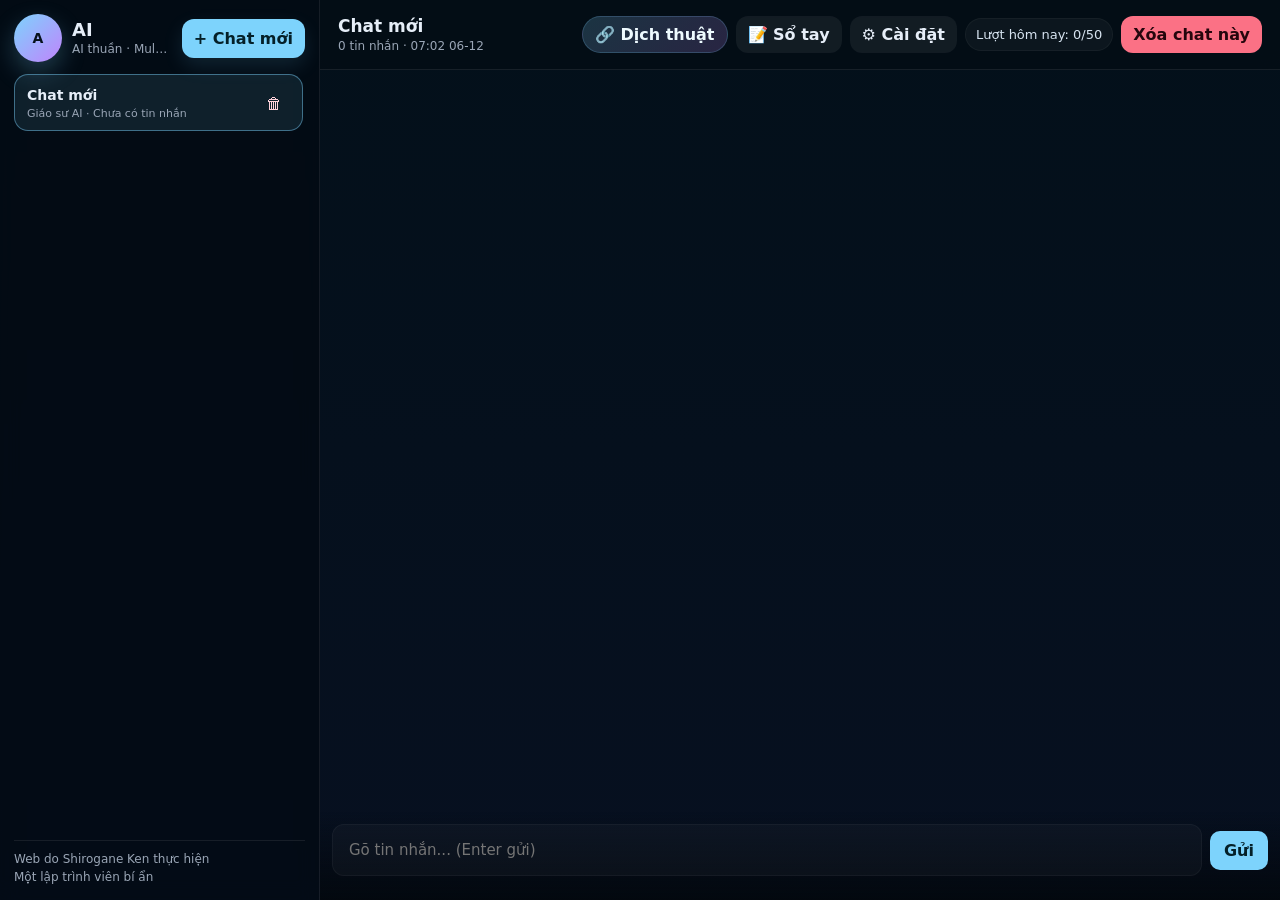
==== commit 0d0730ff: "Add files via upload" ====
--- a/index.html
+++ b/index.html
@@ -246,8 +246,8 @@
       <div class="chat-list" id="chatList" aria-label="Danh sách chat"></div>
 
       <div class="sidebar-foot">
-        Mỗi chat và sổ tay lưu riêng trong máy này.<br/>
-        Xóa từng chat bằng nút thùng rác.
+        Web do Shirogane Ken thực hiện<br/>
+        Một lập trình viên bí ẩn
       </div>
     </aside>
 
@@ -287,7 +287,6 @@
         </div>
         <div style="display:flex;gap:10px;align-items:center;margin-top:6px;flex-wrap:wrap">
           <div class="small compact">
-            Web thực hiện bởi Shirogane Ken sử dụng công nghệ API của Groq và Google App Script do chính tôi code nhằm hỗ trợ dịch
           </div>
         </div>
       </div>
